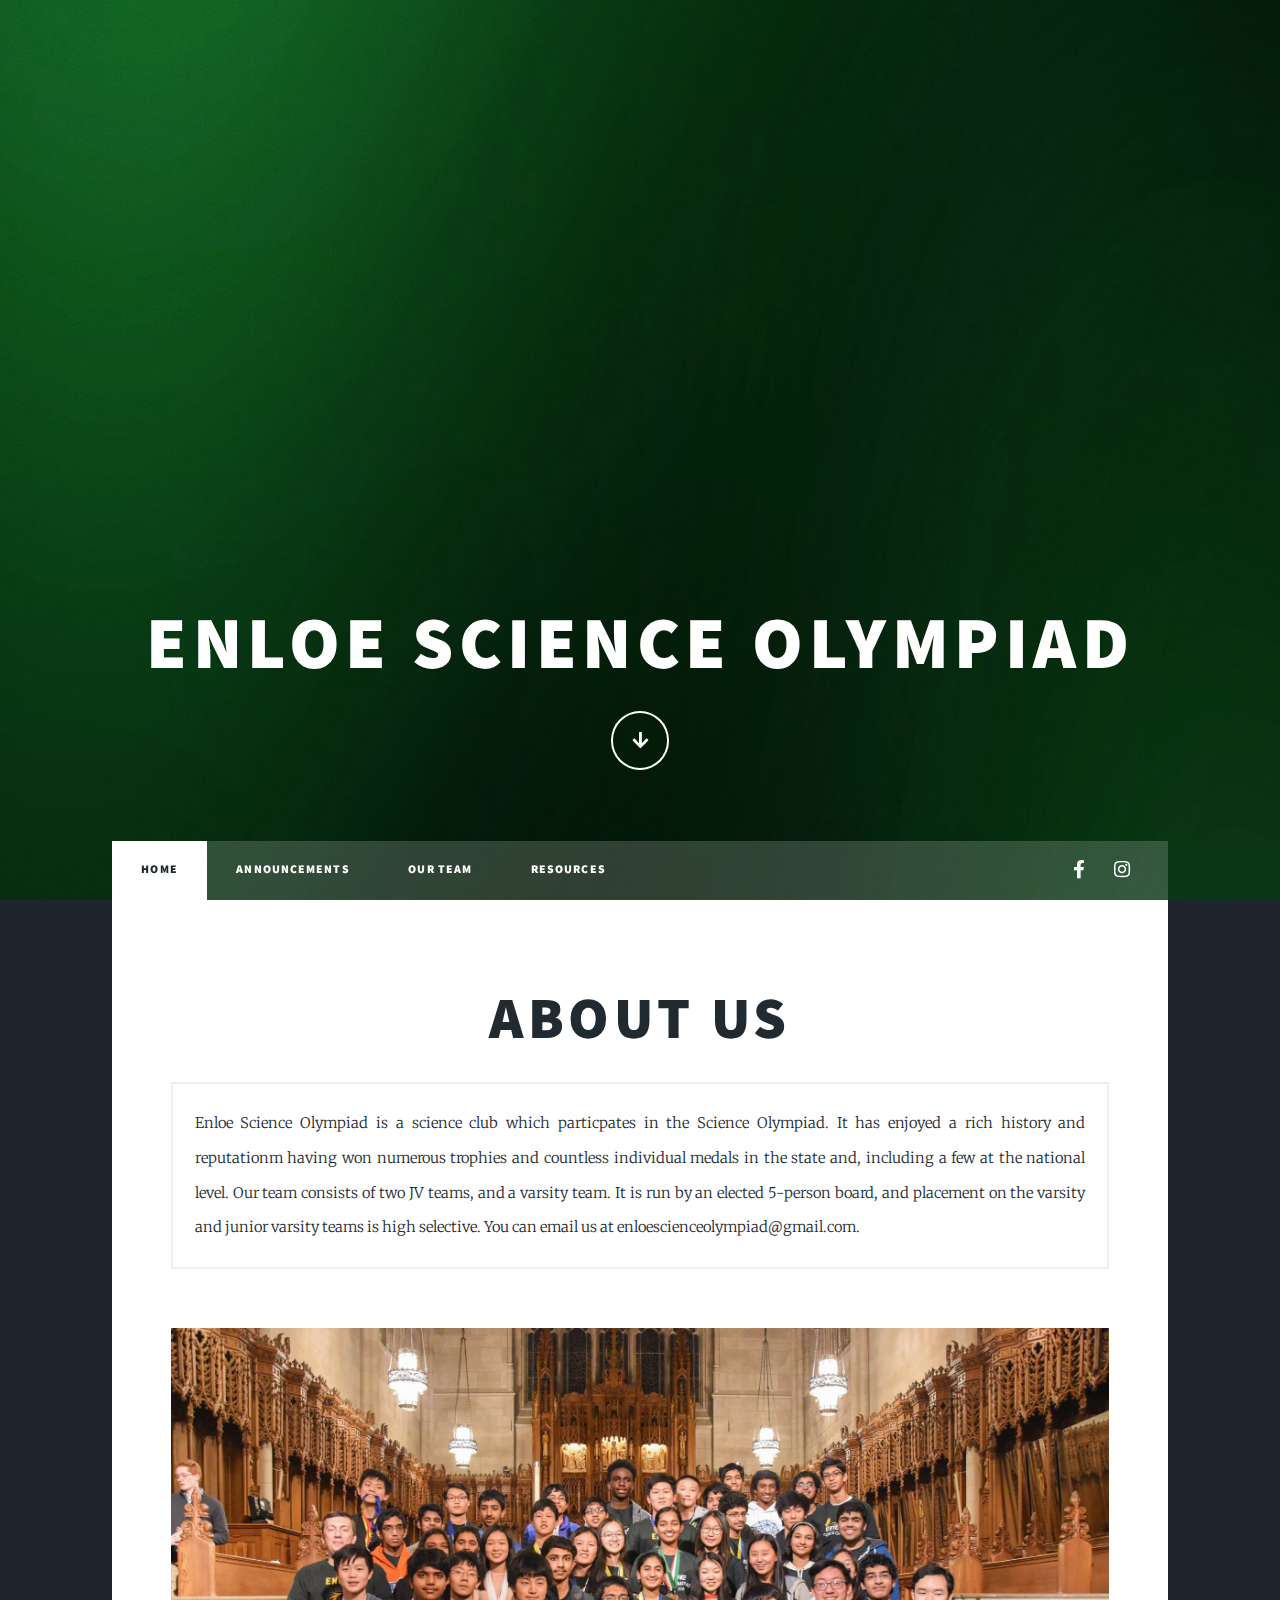
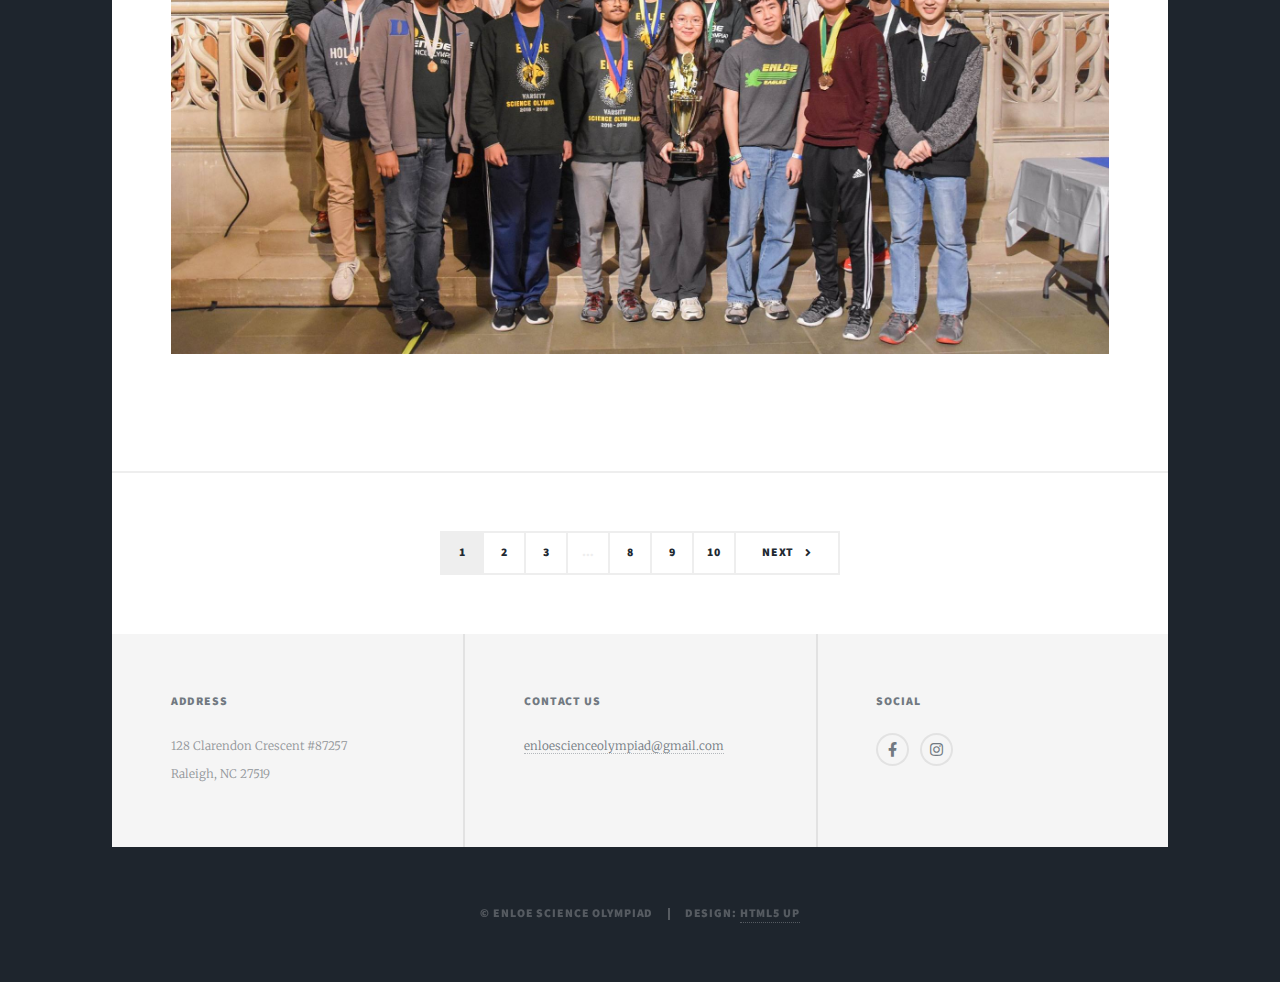
==== index.html @ b95eb3c4 "Rename index to index.html" ====
<!DOCTYPE HTML>
<!--
	Massively by HTML5 UP
	html5up.net | @ajlkn
	Free for personal and commercial use under the CCA 3.0 license (html5up.net/license)
-->
<html>
	<head>
		<title>Enloe Science Olympiad</title>
		<meta charset="utf-8" />
		<meta name="viewport" content="width=device-width, initial-scale=1, user-scalable=no" />
		<link rel="stylesheet" href="assets/css/main.css" />
		<noscript><link rel="stylesheet" href="assets/css/noscript.css" /></noscript>
	</head>
	<body class="is-preload">

		<!-- Wrapper -->
			<div id="wrapper" class="fade-in">

				<!-- Intro -->
					<div id="intro">
						<h1>Enloe Science Olympiad</h1>
						<ul class="actions">
							<li><a href="#header" class="button icon solid solo fa-arrow-down scrolly">Continue</a></li>
						</ul>
					</div>

				<!-- Header -->
					<header id="header">
						<a href="index.html" class="logo">Enloe Science Olympiad</a>
					</header>

				<!-- Nav -->
					<nav id="nav">
						<ul class="links">
							<li class="active"><a href="index.html">Home</a></li>
							<li><a href="announcements.html">Announcements</a></li>
							<li><a href="ourteam.html">Our Team</a></li>
             						<li><a href="resources.html">Resources</a></li>
						</ul>
						<ul class="icons">
							<li><a href="#" class="icon brands fa-facebook-f"><span class="label">Facebook</span></a></li>
							<li><a href="#" class="icon brands fa-instagram"><span class="label">Instagram</span></a></li>
						</ul>
					</nav>

				<!-- Main -->
					<div id="main">

						<!-- Featured Post -->
							<article class="post featured">
								<header class="major">
									<h2><a href="#">About Us</h2>
									<div class="box">
										<p>Enloe Science Olympiad is a science club which particpates in the Science Olympiad. It has enjoyed a rich history and reputationm having 
									won numerous trophies and countless individual medals in the state and, including a few at the national level. Our team consists of two JV teams, and a varsity team. 
									It is run by an elected 5-person board, and placement on the varsity and junior varsity teams is high selective. You can email us at enloescienceolympiad@gmail.com.
									</p>
									</div>
								</header>
								<a href="#" class="image main"><img src="images/duketeam.png" alt="" /></a>
							</article>

						<!-- Footer -->
							<footer>
								<div class="pagination">
									<!--<a href="#" class="previous">Prev</a>-->
									<a href="#" class="page active">1</a>
									<a href="#" class="page">2</a>
									<a href="#" class="page">3</a>
									<span class="extra">&hellip;</span>
									<a href="#" class="page">8</a>
									<a href="#" class="page">9</a>
									<a href="#" class="page">10</a>
									<a href="#" class="next">Next</a>
								</div>
							</footer>

					</div>

				<!-- Footer -->
					<footer id="footer">
						</section>
							<section class="alt">
								<h3>Address</h3>
								<p>128 Clarendon Crescent #87257<br />
								Raleigh, NC 27519</p>
							</section>
							<section>
								<h3>Contact Us</h3>
								<p><a href="#">enloescienceolympiad@gmail.com</a></p>
							</section>
							<section>
								<h3>Social</h3>
								<ul class="icons alt">
									<li><a href="#" class="icon brands alt fa-facebook-f"><span class="label">Facebook</span></a></li>
									<li><a href="#" class="icon brands alt fa-instagram"><span class="label">Instagram</span></a></li>
								</ul>
							</section>
						</section>
					</footer>

				<!-- Copyright -->
					<div id="copyright">
						<ul><li>&copy; Enloe Science Olympiad</li><li>Design: <a href="https://html5up.net">HTML5 UP</a></li></ul>
					</div>

			</div>

		<!-- Scripts -->
			<script src="assets/js/jquery.min.js"></script>
			<script src="assets/js/jquery.scrollex.min.js"></script>
			<script src="assets/js/jquery.scrolly.min.js"></script>
			<script src="assets/js/browser.min.js"></script>
			<script src="assets/js/breakpoints.min.js"></script>
			<script src="assets/js/util.js"></script>
			<script src="assets/js/main.js"></script>

	</body>
</html>
---- assets/css/main.css ----
@import url(fontawesome-all.min.css);
@import url("https://fonts.googleapis.com/css?family=Merriweather:300,700,300italic,700italic|Source+Sans+Pro:900");

/*
	Massively by HTML5 UP
	html5up.net | @ajlkn
	Free for personal and commercial use under the CCA 3.0 license (html5up.net/license)
*/

html, body, div, span, applet, object,
iframe, h1, h2, h3, h4, h5, h6, p, blockquote,
pre, a, abbr, acronym, address, big, cite,
code, del, dfn, em, img, ins, kbd, q, s, samp,
small, strike, strong, sub, sup, tt, var, b,
u, i, center, dl, dt, dd, ol, ul, li, fieldset,
form, label, legend, table, caption, tbody,
tfoot, thead, tr, th, td, article, aside,
canvas, details, embed, figure, figcaption,
footer, header, hgroup, menu, nav, output, ruby,
section, summary, time, mark, audio, video {
	margin: 0;
	padding: 0;
	border: 0;
	font-size: 100%;
	font: inherit;
	vertical-align: baseline;}

article, aside, details, figcaption, figure,
footer, header, hgroup, menu, nav, section {
	display: block;}

body {
	line-height: 1;
}

ol, ul {
	list-style: none;
}

blockquote, q {
	quotes: none;
}

	blockquote:before, blockquote:after, q:before, q:after {
		content: '';
		content: none;
	}

table {
	border-collapse: collapse;
	border-spacing: 0;
}

body {
	-webkit-text-size-adjust: none;
}

mark {
	background-color: transparent;
	color: inherit;
}

input::-moz-focus-inner {
	border: 0;
	padding: 0;
}

input, select, textarea {
	-moz-appearance: none;
	-webkit-appearance: none;
	-ms-appearance: none;
	appearance: none;
}

/* Basic */

	@-ms-viewport {
		width: device-width;
	}

	body {
		-ms-overflow-style: scrollbar;
	}

	@media screen and (max-width: 480px) {

		html, body {
			min-width: 320px;
		}

	}

	html {
		box-sizing: border-box;
	}

	*, *:before, *:after {
		box-sizing: inherit;
	}

	body {
		background-color: #1e252d;
	}

		body.is-preload *, body.is-preload *:before, body.is-preload *:after {
			-moz-animation: none !important;
			-webkit-animation: none !important;
			-ms-animation: none !important;
			animation: none !important;
			-moz-transition: none !important;
			-webkit-transition: none !important;
			-ms-transition: none !important;
			transition: none !important;
		}

/* Type */

	html {
		font-size: 16pt;
	}

		@media screen and (max-width: 1680px) {

			html {
				font-size: 12pt;
			}

		}

		@media screen and (max-width: 1280px) {

			html {
				font-size: 11pt;
			}

		}

		@media screen and (max-width: 360px) {

			html {
				font-size: 10pt;
			}

		}

	body {
		color: #212931;
	}

	body, input, select, textarea {
		font-family: "Merriweather", Georgia, serif;
		font-weight: 300;
		font-size: 1rem;
		line-height: 2.375;
	}

	a {
		-moz-transition: color 0.2s ease-in-out, background-color 0.2s ease-in-out, border-color 0.2s ease-in-out, box-shadow 0.2s ease-in-out;
		-webkit-transition: color 0.2s ease-in-out, background-color 0.2s ease-in-out, border-color 0.2s ease-in-out, box-shadow 0.2s ease-in-out;
		-ms-transition: color 0.2s ease-in-out, background-color 0.2s ease-in-out, border-color 0.2s ease-in-out, box-shadow 0.2s ease-in-out;
		transition: color 0.2s ease-in-out, background-color 0.2s ease-in-out, border-color 0.2s ease-in-out, box-shadow 0.2s ease-in-out;
		border-bottom: dotted 1px;
		text-decoration: none;
	}

		a:hover {
			border-bottom-color: transparent;
		}

	strong, b {
		font-weight: 600;
	}

	em, i {
		font-style: italic;
	}

	p {
		text-align: justify;
		margin: 0 0 2rem 0;
	}

	h1, h2, h3, h4, h5, h6 {
		font-family: "Source Sans Pro", Helvetica, sans-serif;
		font-weight: 900;
		line-height: 1.5;
		letter-spacing: 0.075em;
		text-transform: uppercase;
		margin: 0 0 1rem 0;
	}

		h1 a, h2 a, h3 a, h4 a, h5 a, h6 a {
			border-bottom: 0;
			color: inherit;
			text-decoration: none;
		}

	h1 {
		font-size: 4rem;
		line-height: 1.1;
		margin: 0 0 2rem 0;
	}

	h2 {
		font-size: 1.75rem;
		line-height: 1.3;
		margin: 0 0 1.5rem 0;
	}

	h3 {
		font-size: 1.25rem;
		margin: 0 0 1.5rem 0;
	}

	h4 {
		font-size: 1rem;
	}

	h5 {
		font-size: 0.9rem;
	}

	h6 {
		font-size: 0.8rem;
	}

	sub {
		font-size: 0.8rem;
		position: relative;
		top: 0.5rem;
	}

	sup {
		font-size: 0.8rem;
		position: relative;
		top: -0.5rem;
	}

	blockquote {
		border-left: solid 4px;
		font-style: italic;
		margin: 0 0 2rem 0;
		padding: 0.5rem 0 0.5rem 2rem;
	}

	code {
		border: solid 2px;
		font-family: "Courier New", monospace;
		font-size: 0.9rem;
		margin: 0 0.25rem;
		padding: 0.25rem 0.65rem;
	}

	pre {
		-webkit-overflow-scrolling: touch;
		font-family: "Courier New", monospace;
		font-size: 0.9rem;
		margin: 0 0 2rem 0;
	}

		pre code {
			display: block;
			line-height: 1.75;
			padding: 1rem 1.5rem;
			overflow-x: auto;
		}

	hr {
		border: 0;
		border-bottom: solid 2px;
		margin: 3rem 0;
	}

		hr.major {
			margin: 5rem 0;
		}

	.align-left {
		text-align: left;
	}

	.align-center {
		text-align: center;
	}

	.align-right {
		text-align: right;
	}

	input, select, textarea {
		color: #212931;
	}

	a {
		color: #212931;
		border-bottom-color: rgba(33, 41, 49, 0.5);
	}

		a:hover {
			border-bottom-color: transparent;
			color: #18bfef !important;
		}

	strong, b {
		color: #212931;
	}

	h1, h2, h3, h4, h5, h6 {
		color: #212931;
	}

	blockquote {
		border-left-color: #eeeeee;
	}

	code {
		background: rgba(220, 220, 220, 0.25);
		border-color: #eeeeee;
	}

	hr {
		border-bottom-color: #eeeeee;
	}

/* Row */

	.row {
		display: flex;
		flex-wrap: wrap;
		box-sizing: border-box;
		align-items: stretch;
	}

		.row > * {
			box-sizing: border-box;
		}

		.row.gtr-uniform > * > :last-child {
			margin-bottom: 0;
		}

		.row.aln-left {
			justify-content: flex-start;
		}

		.row.aln-center {
			justify-content: center;
		}

		.row.aln-right {
			justify-content: flex-end;
		}

		.row.aln-top {
			align-items: flex-start;
		}

		.row.aln-middle {
			align-items: center;
		}

		.row.aln-bottom {
			align-items: flex-end;
		}

		.row > .imp {
			order: -1;
		}

		.row > .col-1 {
			width: 8.33333%;
		}

		.row > .off-1 {
			margin-left: 8.33333%;
		}

		.row > .col-2 {
			width: 16.66667%;
		}

		.row > .off-2 {
			margin-left: 16.66667%;
		}

		.row > .col-3 {
			width: 25%;
		}

		.row > .off-3 {
			margin-left: 25%;
		}

		.row > .col-4 {
			width: 33.33333%;
		}

		.row > .off-4 {
			margin-left: 33.33333%;
		}

		.row > .col-5 {
			width: 41.66667%;
		}

		.row > .off-5 {
			margin-left: 41.66667%;
		}

		.row > .col-6 {
			width: 50%;
		}

		.row > .off-6 {
			margin-left: 50%;
		}

		.row > .col-7 {
			width: 58.33333%;
		}

		.row > .off-7 {
			margin-left: 58.33333%;
		}

		.row > .col-8 {
			width: 66.66667%;
		}

		.row > .off-8 {
			margin-left: 66.66667%;
		}

		.row > .col-9 {
			width: 75%;
		}

		.row > .off-9 {
			margin-left: 75%;
		}

		.row > .col-10 {
			width: 83.33333%;
		}

		.row > .off-10 {
			margin-left: 83.33333%;
		}

		.row > .col-11 {
			width: 91.66667%;
		}

		.row > .off-11 {
			margin-left: 91.66667%;
		}

		.row > .col-12 {
			width: 100%;
		}

		.row > .off-12 {
			margin-left: 100%;
		}

		.row.gtr-0 {
			margin-top: 0;
			margin-left: 0rem;
		}

			.row.gtr-0 > * {
				padding: 0 0 0 0rem;
			}

			.row.gtr-0.gtr-uniform {
				margin-top: 0rem;
			}

				.row.gtr-0.gtr-uniform > * {
					padding-top: 0rem;
				}

		.row.gtr-25 {
			margin-top: 0;
			margin-left: -0.375rem;
		}

			.row.gtr-25 > * {
				padding: 0 0 0 0.375rem;
			}

			.row.gtr-25.gtr-uniform {
				margin-top: -0.375rem;
			}

				.row.gtr-25.gtr-uniform > * {
					padding-top: 0.375rem;
				}

		.row.gtr-50 {
			margin-top: 0;
			margin-left: -0.75rem;
		}

			.row.gtr-50 > * {
				padding: 0 0 0 0.75rem;
			}

			.row.gtr-50.gtr-uniform {
				margin-top: -0.75rem;
			}

				.row.gtr-50.gtr-uniform > * {
					padding-top: 0.75rem;
				}

		.row {
			margin-top: 0;
			margin-left: -1.5rem;
		}

			.row > * {
				padding: 0 0 0 1.5rem;
			}

			.row.gtr-uniform {
				margin-top: -1.5rem;
			}

				.row.gtr-uniform > * {
					padding-top: 1.5rem;
				}

		.row.gtr-150 {
			margin-top: 0;
			margin-left: -2.25rem;
		}

			.row.gtr-150 > * {
				padding: 0 0 0 2.25rem;
			}

			.row.gtr-150.gtr-uniform {
				margin-top: -2.25rem;
			}

				.row.gtr-150.gtr-uniform > * {
					padding-top: 2.25rem;
				}

		.row.gtr-200 {
			margin-top: 0;
			margin-left: -3rem;
		}

			.row.gtr-200 > * {
				padding: 0 0 0 3rem;
			}

			.row.gtr-200.gtr-uniform {
				margin-top: -3rem;
			}

				.row.gtr-200.gtr-uniform > * {
					padding-top: 3rem;
				}

		@media screen and (max-width: 1680px) {

			.row {
				display: flex;
				flex-wrap: wrap;
				box-sizing: border-box;
				align-items: stretch;
			}

				.row > * {
					box-sizing: border-box;
				}

				.row.gtr-uniform > * > :last-child {
					margin-bottom: 0;
				}

				.row.aln-left {
					justify-content: flex-start;
				}

				.row.aln-center {
					justify-content: center;
				}

				.row.aln-right {
					justify-content: flex-end;
				}

				.row.aln-top {
					align-items: flex-start;
				}

				.row.aln-middle {
					align-items: center;
				}

				.row.aln-bottom {
					align-items: flex-end;
				}

				.row > .imp-xlarge {
					order: -1;
				}

				.row > .col-1-xlarge {
					width: 8.33333%;
				}

				.row > .off-1-xlarge {
					margin-left: 8.33333%;
				}

				.row > .col-2-xlarge {
					width: 16.66667%;
				}

				.row > .off-2-xlarge {
					margin-left: 16.66667%;
				}

				.row > .col-3-xlarge {
					width: 25%;
				}

				.row > .off-3-xlarge {
					margin-left: 25%;
				}

				.row > .col-4-xlarge {
					width: 33.33333%;
				}

				.row > .off-4-xlarge {
					margin-left: 33.33333%;
				}

				.row > .col-5-xlarge {
					width: 41.66667%;
				}

				.row > .off-5-xlarge {
					margin-left: 41.66667%;
				}

				.row > .col-6-xlarge {
					width: 50%;
				}

				.row > .off-6-xlarge {
					margin-left: 50%;
				}

				.row > .col-7-xlarge {
					width: 58.33333%;
				}

				.row > .off-7-xlarge {
					margin-left: 58.33333%;
				}

				.row > .col-8-xlarge {
					width: 66.66667%;
				}

				.row > .off-8-xlarge {
					margin-left: 66.66667%;
				}

				.row > .col-9-xlarge {
					width: 75%;
				}

				.row > .off-9-xlarge {
					margin-left: 75%;
				}

				.row > .col-10-xlarge {
					width: 83.33333%;
				}

				.row > .off-10-xlarge {
					margin-left: 83.33333%;
				}

				.row > .col-11-xlarge {
					width: 91.66667%;
				}

				.row > .off-11-xlarge {
					margin-left: 91.66667%;
				}

				.row > .col-12-xlarge {
					width: 100%;
				}

				.row > .off-12-xlarge {
					margin-left: 100%;
				}

				.row.gtr-0 {
					margin-top: 0;
					margin-left: 0rem;
				}

					.row.gtr-0 > * {
						padding: 0 0 0 0rem;
					}

					.row.gtr-0.gtr-uniform {
						margin-top: 0rem;
					}

						.row.gtr-0.gtr-uniform > * {
							padding-top: 0rem;
						}

				.row.gtr-25 {
					margin-top: 0;
					margin-left: -0.375rem;
				}

					.row.gtr-25 > * {
						padding: 0 0 0 0.375rem;
					}

					.row.gtr-25.gtr-uniform {
						margin-top: -0.375rem;
					}

						.row.gtr-25.gtr-uniform > * {
							padding-top: 0.375rem;
						}

				.row.gtr-50 {
					margin-top: 0;
					margin-left: -0.75rem;
				}

					.row.gtr-50 > * {
						padding: 0 0 0 0.75rem;
					}

					.row.gtr-50.gtr-uniform {
						margin-top: -0.75rem;
					}

						.row.gtr-50.gtr-uniform > * {
							padding-top: 0.75rem;
						}

				.row {
					margin-top: 0;
					margin-left: -1.5rem;
				}

					.row > * {
						padding: 0 0 0 1.5rem;
					}

					.row.gtr-uniform {
						margin-top: -1.5rem;
					}

						.row.gtr-uniform > * {
							padding-top: 1.5rem;
						}

				.row.gtr-150 {
					margin-top: 0;
					margin-left: -2.25rem;
				}

					.row.gtr-150 > * {
						padding: 0 0 0 2.25rem;
					}

					.row.gtr-150.gtr-uniform {
						margin-top: -2.25rem;
					}

						.row.gtr-150.gtr-uniform > * {
							padding-top: 2.25rem;
						}

				.row.gtr-200 {
					margin-top: 0;
					margin-left: -3rem;
				}

					.row.gtr-200 > * {
						padding: 0 0 0 3rem;
					}

					.row.gtr-200.gtr-uniform {
						margin-top: -3rem;
					}

						.row.gtr-200.gtr-uniform > * {
							padding-top: 3rem;
						}

		}

		@media screen and (max-width: 1280px) {

			.row {
				display: flex;
				flex-wrap: wrap;
				box-sizing: border-box;
				align-items: stretch;
			}

				.row > * {
					box-sizing: border-box;
				}

				.row.gtr-uniform > * > :last-child {
					margin-bottom: 0;
				}

				.row.aln-left {
					justify-content: flex-start;
				}

				.row.aln-center {
					justify-content: center;
				}

				.row.aln-right {
					justify-content: flex-end;
				}

				.row.aln-top {
					align-items: flex-start;
				}

				.row.aln-middle {
					align-items: center;
				}

				.row.aln-bottom {
					align-items: flex-end;
				}

				.row > .imp-large {
					order: -1;
				}

				.row > .col-1-large {
					width: 8.33333%;
				}

				.row > .off-1-large {
					margin-left: 8.33333%;
				}

				.row > .col-2-large {
					width: 16.66667%;
				}

				.row > .off-2-large {
					margin-left: 16.66667%;
				}

				.row > .col-3-large {
					width: 25%;
				}

				.row > .off-3-large {
					margin-left: 25%;
				}

				.row > .col-4-large {
					width: 33.33333%;
				}

				.row > .off-4-large {
					margin-left: 33.33333%;
				}

				.row > .col-5-large {
					width: 41.66667%;
				}

				.row > .off-5-large {
					margin-left: 41.66667%;
				}

				.row > .col-6-large {
					width: 50%;
				}

				.row > .off-6-large {
					margin-left: 50%;
				}

				.row > .col-7-large {
					width: 58.33333%;
				}

				.row > .off-7-large {
					margin-left: 58.33333%;
				}

				.row > .col-8-large {
					width: 66.66667%;
				}

				.row > .off-8-large {
					margin-left: 66.66667%;
				}

				.row > .col-9-large {
					width: 75%;
				}

				.row > .off-9-large {
					margin-left: 75%;
				}

				.row > .col-10-large {
					width: 83.33333%;
				}

				.row > .off-10-large {
					margin-left: 83.33333%;
				}

				.row > .col-11-large {
					width: 91.66667%;
				}

				.row > .off-11-large {
					margin-left: 91.66667%;
				}

				.row > .col-12-large {
					width: 100%;
				}

				.row > .off-12-large {
					margin-left: 100%;
				}

				.row.gtr-0 {
					margin-top: 0;
					margin-left: 0rem;
				}

					.row.gtr-0 > * {
						padding: 0 0 0 0rem;
					}

					.row.gtr-0.gtr-uniform {
						margin-top: 0rem;
					}

						.row.gtr-0.gtr-uniform > * {
							padding-top: 0rem;
						}

				.row.gtr-25 {
					margin-top: 0;
					margin-left: -0.375rem;
				}

					.row.gtr-25 > * {
						padding: 0 0 0 0.375rem;
					}

					.row.gtr-25.gtr-uniform {
						margin-top: -0.375rem;
					}

						.row.gtr-25.gtr-uniform > * {
							padding-top: 0.375rem;
						}

				.row.gtr-50 {
					margin-top: 0;
					margin-left: -0.75rem;
				}

					.row.gtr-50 > * {
						padding: 0 0 0 0.75rem;
					}

					.row.gtr-50.gtr-uniform {
						margin-top: -0.75rem;
					}

						.row.gtr-50.gtr-uniform > * {
							padding-top: 0.75rem;
						}

				.row {
					margin-top: 0;
					margin-left: -1.5rem;
				}

					.row > * {
						padding: 0 0 0 1.5rem;
					}

					.row.gtr-uniform {
						margin-top: -1.5rem;
					}

						.row.gtr-uniform > * {
							padding-top: 1.5rem;
						}

				.row.gtr-150 {
					margin-top: 0;
					margin-left: -2.25rem;
				}

					.row.gtr-150 > * {
						padding: 0 0 0 2.25rem;
					}

					.row.gtr-150.gtr-uniform {
						margin-top: -2.25rem;
					}

						.row.gtr-150.gtr-uniform > * {
							padding-top: 2.25rem;
						}

				.row.gtr-200 {
					margin-top: 0;
					margin-left: -3rem;
				}

					.row.gtr-200 > * {
						padding: 0 0 0 3rem;
					}

					.row.gtr-200.gtr-uniform {
						margin-top: -3rem;
					}

						.row.gtr-200.gtr-uniform > * {
							padding-top: 3rem;
						}

		}

		@media screen and (max-width: 980px) {

			.row {
				display: flex;
				flex-wrap: wrap;
				box-sizing: border-box;
				align-items: stretch;
			}

				.row > * {
					box-sizing: border-box;
				}

				.row.gtr-uniform > * > :last-child {
					margin-bottom: 0;
				}

				.row.aln-left {
					justify-content: flex-start;
				}

				.row.aln-center {
					justify-content: center;
				}

				.row.aln-right {
					justify-content: flex-end;
				}

				.row.aln-top {
					align-items: flex-start;
				}

				.row.aln-middle {
					align-items: center;
				}

				.row.aln-bottom {
					align-items: flex-end;
				}

				.row > .imp-medium {
					order: -1;
				}

				.row > .col-1-medium {
					width: 8.33333%;
				}

				.row > .off-1-medium {
					margin-left: 8.33333%;
				}

				.row > .col-2-medium {
					width: 16.66667%;
				}

				.row > .off-2-medium {
					margin-left: 16.66667%;
				}

				.row > .col-3-medium {
					width: 25%;
				}

				.row > .off-3-medium {
					margin-left: 25%;
				}

				.row > .col-4-medium {
					width: 33.33333%;
				}

				.row > .off-4-medium {
					margin-left: 33.33333%;
				}

				.row > .col-5-medium {
					width: 41.66667%;
				}

				.row > .off-5-medium {
					margin-left: 41.66667%;
				}

				.row > .col-6-medium {
					width: 50%;
				}

				.row > .off-6-medium {
					margin-left: 50%;
				}

				.row > .col-7-medium {
					width: 58.33333%;
				}

				.row > .off-7-medium {
					margin-left: 58.33333%;
				}

				.row > .col-8-medium {
					width: 66.66667%;
				}

				.row > .off-8-medium {
					margin-left: 66.66667%;
				}

				.row > .col-9-medium {
					width: 75%;
				}

				.row > .off-9-medium {
					margin-left: 75%;
				}

				.row > .col-10-medium {
					width: 83.33333%;
				}

				.row > .off-10-medium {
					margin-left: 83.33333%;
				}

				.row > .col-11-medium {
					width: 91.66667%;
				}

				.row > .off-11-medium {
					margin-left: 91.66667%;
				}

				.row > .col-12-medium {
					width: 100%;
				}

				.row > .off-12-medium {
					margin-left: 100%;
				}

				.row.gtr-0 {
					margin-top: 0;
					margin-left: 0rem;
				}

					.row.gtr-0 > * {
						padding: 0 0 0 0rem;
					}

					.row.gtr-0.gtr-uniform {
						margin-top: 0rem;
					}

						.row.gtr-0.gtr-uniform > * {
							padding-top: 0rem;
						}

				.row.gtr-25 {
					margin-top: 0;
					margin-left: -0.375rem;
				}

					.row.gtr-25 > * {
						padding: 0 0 0 0.375rem;
					}

					.row.gtr-25.gtr-uniform {
						margin-top: -0.375rem;
					}

						.row.gtr-25.gtr-uniform > * {
							padding-top: 0.375rem;
						}

				.row.gtr-50 {
					margin-top: 0;
					margin-left: -0.75rem;
				}

					.row.gtr-50 > * {
						padding: 0 0 0 0.75rem;
					}

					.row.gtr-50.gtr-uniform {
						margin-top: -0.75rem;
					}

						.row.gtr-50.gtr-uniform > * {
							padding-top: 0.75rem;
						}

				.row {
					margin-top: 0;
					margin-left: -1.5rem;
				}

					.row > * {
						padding: 0 0 0 1.5rem;
					}

					.row.gtr-uniform {
						margin-top: -1.5rem;
					}

						.row.gtr-uniform > * {
							padding-top: 1.5rem;
						}

				.row.gtr-150 {
					margin-top: 0;
					margin-left: -2.25rem;
				}

					.row.gtr-150 > * {
						padding: 0 0 0 2.25rem;
					}

					.row.gtr-150.gtr-uniform {
						margin-top: -2.25rem;
					}

						.row.gtr-150.gtr-uniform > * {
							padding-top: 2.25rem;
						}

				.row.gtr-200 {
					margin-top: 0;
					margin-left: -3rem;
				}

					.row.gtr-200 > * {
						padding: 0 0 0 3rem;
					}

					.row.gtr-200.gtr-uniform {
						margin-top: -3rem;
					}

						.row.gtr-200.gtr-uniform > * {
							padding-top: 3rem;
						}

		}

		@media screen and (max-width: 736px) {

			.row {
				display: flex;
				flex-wrap: wrap;
				box-sizing: border-box;
				align-items: stretch;
			}

				.row > * {
					box-sizing: border-box;
				}

				.row.gtr-uniform > * > :last-child {
					margin-bottom: 0;
				}

				.row.aln-left {
					justify-content: flex-start;
				}

				.row.aln-center {
					justify-content: center;
				}

				.row.aln-right {
					justify-content: flex-end;
				}

				.row.aln-top {
					align-items: flex-start;
				}

				.row.aln-middle {
					align-items: center;
				}

				.row.aln-bottom {
					align-items: flex-end;
				}

				.row > .imp-small {
					order: -1;
				}

				.row > .col-1-small {
					width: 8.33333%;
				}

				.row > .off-1-small {
					margin-left: 8.33333%;
				}

				.row > .col-2-small {
					width: 16.66667%;
				}

				.row > .off-2-small {
					margin-left: 16.66667%;
				}

				.row > .col-3-small {
					width: 25%;
				}

				.row > .off-3-small {
					margin-left: 25%;
				}

				.row > .col-4-small {
					width: 33.33333%;
				}

				.row > .off-4-small {
					margin-left: 33.33333%;
				}

				.row > .col-5-small {
					width: 41.66667%;
				}

				.row > .off-5-small {
					margin-left: 41.66667%;
				}

				.row > .col-6-small {
					width: 50%;
				}

				.row > .off-6-small {
					margin-left: 50%;
				}

				.row > .col-7-small {
					width: 58.33333%;
				}

				.row > .off-7-small {
					margin-left: 58.33333%;
				}

				.row > .col-8-small {
					width: 66.66667%;
				}

				.row > .off-8-small {
					margin-left: 66.66667%;
				}

				.row > .col-9-small {
					width: 75%;
				}

				.row > .off-9-small {
					margin-left: 75%;
				}

				.row > .col-10-small {
					width: 83.33333%;
				}

				.row > .off-10-small {
					margin-left: 83.33333%;
				}

				.row > .col-11-small {
					width: 91.66667%;
				}

				.row > .off-11-small {
					margin-left: 91.66667%;
				}

				.row > .col-12-small {
					width: 100%;
				}

				.row > .off-12-small {
					margin-left: 100%;
				}

				.row.gtr-0 {
					margin-top: 0;
					margin-left: 0rem;
				}

					.row.gtr-0 > * {
						padding: 0 0 0 0rem;
					}

					.row.gtr-0.gtr-uniform {
						margin-top: 0rem;
					}

						.row.gtr-0.gtr-uniform > * {
							padding-top: 0rem;
						}

				.row.gtr-25 {
					margin-top: 0;
					margin-left: -0.375rem;
				}

					.row.gtr-25 > * {
						padding: 0 0 0 0.375rem;
					}

					.row.gtr-25.gtr-uniform {
						margin-top: -0.375rem;
					}

						.row.gtr-25.gtr-uniform > * {
							padding-top: 0.375rem;
						}

				.row.gtr-50 {
					margin-top: 0;
					margin-left: -0.75rem;
				}

					.row.gtr-50 > * {
						padding: 0 0 0 0.75rem;
					}

					.row.gtr-50.gtr-uniform {
						margin-top: -0.75rem;
					}

						.row.gtr-50.gtr-uniform > * {
							padding-top: 0.75rem;
						}

				.row {
					margin-top: 0;
					margin-left: -1.5rem;
				}

					.row > * {
						padding: 0 0 0 1.5rem;
					}

					.row.gtr-uniform {
						margin-top: -1.5rem;
					}

						.row.gtr-uniform > * {
							padding-top: 1.5rem;
						}

				.row.gtr-150 {
					margin-top: 0;
					margin-left: -2.25rem;
				}

					.row.gtr-150 > * {
						padding: 0 0 0 2.25rem;
					}

					.row.gtr-150.gtr-uniform {
						margin-top: -2.25rem;
					}

						.row.gtr-150.gtr-uniform > * {
							padding-top: 2.25rem;
						}

				.row.gtr-200 {
					margin-top: 0;
					margin-left: -3rem;
				}

					.row.gtr-200 > * {
						padding: 0 0 0 3rem;
					}

					.row.gtr-200.gtr-uniform {
						margin-top: -3rem;
					}

						.row.gtr-200.gtr-uniform > * {
							padding-top: 3rem;
						}

		}

		@media screen and (max-width: 480px) {

			.row {
				display: flex;
				flex-wrap: wrap;
				box-sizing: border-box;
				align-items: stretch;
			}

				.row > * {
					box-sizing: border-box;
				}

				.row.gtr-uniform > * > :last-child {
					margin-bottom: 0;
				}

				.row.aln-left {
					justify-content: flex-start;
				}

				.row.aln-center {
					justify-content: center;
				}

				.row.aln-right {
					justify-content: flex-end;
				}

				.row.aln-top {
					align-items: flex-start;
				}

				.row.aln-middle {
					align-items: center;
				}

				.row.aln-bottom {
					align-items: flex-end;
				}

				.row > .imp-xsmall {
					order: -1;
				}

				.row > .col-1-xsmall {
					width: 8.33333%;
				}

				.row > .off-1-xsmall {
					margin-left: 8.33333%;
				}

				.row > .col-2-xsmall {
					width: 16.66667%;
				}

				.row > .off-2-xsmall {
					margin-left: 16.66667%;
				}

				.row > .col-3-xsmall {
					width: 25%;
				}

				.row > .off-3-xsmall {
					margin-left: 25%;
				}

				.row > .col-4-xsmall {
					width: 33.33333%;
				}

				.row > .off-4-xsmall {
					margin-left: 33.33333%;
				}

				.row > .col-5-xsmall {
					width: 41.66667%;
				}

				.row > .off-5-xsmall {
					margin-left: 41.66667%;
				}

				.row > .col-6-xsmall {
					width: 50%;
				}

				.row > .off-6-xsmall {
					margin-left: 50%;
				}

				.row > .col-7-xsmall {
					width: 58.33333%;
				}

				.row > .off-7-xsmall {
					margin-left: 58.33333%;
				}

				.row > .col-8-xsmall {
					width: 66.66667%;
				}

				.row > .off-8-xsmall {
					margin-left: 66.66667%;
				}

				.row > .col-9-xsmall {
					width: 75%;
				}

				.row > .off-9-xsmall {
					margin-left: 75%;
				}

				.row > .col-10-xsmall {
					width: 83.33333%;
				}

				.row > .off-10-xsmall {
					margin-left: 83.33333%;
				}

				.row > .col-11-xsmall {
					width: 91.66667%;
				}

				.row > .off-11-xsmall {
					margin-left: 91.66667%;
				}

				.row > .col-12-xsmall {
					width: 100%;
				}

				.row > .off-12-xsmall {
					margin-left: 100%;
				}

				.row.gtr-0 {
					margin-top: 0;
					margin-left: 0rem;
				}

					.row.gtr-0 > * {
						padding: 0 0 0 0rem;
					}

					.row.gtr-0.gtr-uniform {
						margin-top: 0rem;
					}

						.row.gtr-0.gtr-uniform > * {
							padding-top: 0rem;
						}

				.row.gtr-25 {
					margin-top: 0;
					margin-left: -0.375rem;
				}

					.row.gtr-25 > * {
						padding: 0 0 0 0.375rem;
					}

					.row.gtr-25.gtr-uniform {
						margin-top: -0.375rem;
					}

						.row.gtr-25.gtr-uniform > * {
							padding-top: 0.375rem;
						}

				.row.gtr-50 {
					margin-top: 0;
					margin-left: -0.75rem;
				}

					.row.gtr-50 > * {
						padding: 0 0 0 0.75rem;
					}

					.row.gtr-50.gtr-uniform {
						margin-top: -0.75rem;
					}

						.row.gtr-50.gtr-uniform > * {
							padding-top: 0.75rem;
						}

				.row {
					margin-top: 0;
					margin-left: -1.5rem;
				}

					.row > * {
						padding: 0 0 0 1.5rem;
					}

					.row.gtr-uniform {
						margin-top: -1.5rem;
					}

						.row.gtr-uniform > * {
							padding-top: 1.5rem;
						}

				.row.gtr-150 {
					margin-top: 0;
					margin-left: -2.25rem;
				}

					.row.gtr-150 > * {
						padding: 0 0 0 2.25rem;
					}

					.row.gtr-150.gtr-uniform {
						margin-top: -2.25rem;
					}

						.row.gtr-150.gtr-uniform > * {
							padding-top: 2.25rem;
						}

				.row.gtr-200 {
					margin-top: 0;
					margin-left: -3rem;
				}

					.row.gtr-200 > * {
						padding: 0 0 0 3rem;
					}

					.row.gtr-200.gtr-uniform {
						margin-top: -3rem;
					}

						.row.gtr-200.gtr-uniform > * {
							padding-top: 3rem;
						}

		}

		@media screen and (max-width: 360px) {

			.row {
				display: flex;
				flex-wrap: wrap;
				box-sizing: border-box;
				align-items: stretch;
			}

				.row > * {
					box-sizing: border-box;
				}

				.row.gtr-uniform > * > :last-child {
					margin-bottom: 0;
				}

				.row.aln-left {
					justify-content: flex-start;
				}

				.row.aln-center {
					justify-content: center;
				}

				.row.aln-right {
					justify-content: flex-end;
				}

				.row.aln-top {
					align-items: flex-start;
				}

				.row.aln-middle {
					align-items: center;
				}

				.row.aln-bottom {
					align-items: flex-end;
				}

				.row > .imp-xxsmall {
					order: -1;
				}

				.row > .col-1-xxsmall {
					width: 8.33333%;
				}

				.row > .off-1-xxsmall {
					margin-left: 8.33333%;
				}

				.row > .col-2-xxsmall {
					width: 16.66667%;
				}

				.row > .off-2-xxsmall {
					margin-left: 16.66667%;
				}

				.row > .col-3-xxsmall {
					width: 25%;
				}

				.row > .off-3-xxsmall {
					margin-left: 25%;
				}

				.row > .col-4-xxsmall {
					width: 33.33333%;
				}

				.row > .off-4-xxsmall {
					margin-left: 33.33333%;
				}

				.row > .col-5-xxsmall {
					width: 41.66667%;
				}

				.row > .off-5-xxsmall {
					margin-left: 41.66667%;
				}

				.row > .col-6-xxsmall {
					width: 50%;
				}

				.row > .off-6-xxsmall {
					margin-left: 50%;
				}

				.row > .col-7-xxsmall {
					width: 58.33333%;
				}

				.row > .off-7-xxsmall {
					margin-left: 58.33333%;
				}

				.row > .col-8-xxsmall {
					width: 66.66667%;
				}

				.row > .off-8-xxsmall {
					margin-left: 66.66667%;
				}

				.row > .col-9-xxsmall {
					width: 75%;
				}

				.row > .off-9-xxsmall {
					margin-left: 75%;
				}

				.row > .col-10-xxsmall {
					width: 83.33333%;
				}

				.row > .off-10-xxsmall {
					margin-left: 83.33333%;
				}

				.row > .col-11-xxsmall {
					width: 91.66667%;
				}

				.row > .off-11-xxsmall {
					margin-left: 91.66667%;
				}

				.row > .col-12-xxsmall {
					width: 100%;
				}

				.row > .off-12-xxsmall {
					margin-left: 100%;
				}

				.row.gtr-0 {
					margin-top: 0;
					margin-left: 0rem;
				}

					.row.gtr-0 > * {
						padding: 0 0 0 0rem;
					}

					.row.gtr-0.gtr-uniform {
						margin-top: 0rem;
					}

						.row.gtr-0.gtr-uniform > * {
							padding-top: 0rem;
						}

				.row.gtr-25 {
					margin-top: 0;
					margin-left: -0.375rem;
				}

					.row.gtr-25 > * {
						padding: 0 0 0 0.375rem;
					}

					.row.gtr-25.gtr-uniform {
						margin-top: -0.375rem;
					}

						.row.gtr-25.gtr-uniform > * {
							padding-top: 0.375rem;
						}

				.row.gtr-50 {
					margin-top: 0;
					margin-left: -0.75rem;
				}

					.row.gtr-50 > * {
						padding: 0 0 0 0.75rem;
					}

					.row.gtr-50.gtr-uniform {
						margin-top: -0.75rem;
					}

						.row.gtr-50.gtr-uniform > * {
							padding-top: 0.75rem;
						}

				.row {
					margin-top: 0;
					margin-left: -1.5rem;
				}

					.row > * {
						padding: 0 0 0 1.5rem;
					}

					.row.gtr-uniform {
						margin-top: -1.5rem;
					}

						.row.gtr-uniform > * {
							padding-top: 1.5rem;
						}

				.row.gtr-150 {
					margin-top: 0;
					margin-left: -2.25rem;
				}

					.row.gtr-150 > * {
						padding: 0 0 0 2.25rem;
					}

					.row.gtr-150.gtr-uniform {
						margin-top: -2.25rem;
					}

						.row.gtr-150.gtr-uniform > * {
							padding-top: 2.25rem;
						}

				.row.gtr-200 {
					margin-top: 0;
					margin-left: -3rem;
				}

					.row.gtr-200 > * {
						padding: 0 0 0 3rem;
					}

					.row.gtr-200.gtr-uniform {
						margin-top: -3rem;
					}

						.row.gtr-200.gtr-uniform > * {
							padding-top: 3rem;
						}

		}

/* Box */

	.box {
		border: solid 2px;
		margin-bottom: 2rem;
		padding: 1.5rem;
	}

		.box > :last-child,
		.box > :last-child > :last-child,
		.box > :last-child > :last-child > :last-child {
			margin-bottom: 0;
		}

		.box.alt {
			border: 0;
			border-radius: 0;
			padding: 0;
		}

	.box {
		border-color: #eeeeee;
	}

/* Button */

	input[type="submit"],
	input[type="reset"],
	input[type="button"],
	button,
	.button {
		-moz-appearance: none;
		-webkit-appearance: none;
		-ms-appearance: none;
		appearance: none;
		-moz-transition: background-color 0.2s ease-in-out, box-shadow 0.2s ease-in-out, color 0.2s ease-in-out;
		-webkit-transition: background-color 0.2s ease-in-out, box-shadow 0.2s ease-in-out, color 0.2s ease-in-out;
		-ms-transition: background-color 0.2s ease-in-out, box-shadow 0.2s ease-in-out, color 0.2s ease-in-out;
		transition: background-color 0.2s ease-in-out, box-shadow 0.2s ease-in-out, color 0.2s ease-in-out;
		border: 0;
		border-radius: 0;
		cursor: pointer;
		display: inline-block;
		font-family: "Source Sans Pro", Helvetica, sans-serif;
		font-size: 0.8rem;
		font-weight: 900;
		letter-spacing: 0.075em;
		height: 3rem;
		line-height: 3rem;
		padding: 0 2rem;
		text-align: center;
		text-decoration: none;
		text-transform: uppercase;
		white-space: nowrap;
	}

		input[type="submit"].icon:before,
		input[type="reset"].icon:before,
		input[type="button"].icon:before,
		button.icon:before,
		.button.icon:before {
			margin-right: 0.5rem;
		}

		input[type="submit"].icon.solo,
		input[type="reset"].icon.solo,
		input[type="button"].icon.solo,
		button.icon.solo,
		.button.icon.solo {
			position: relative;
			width: 4rem;
			height: 4rem;
			line-height: 4rem;
			border-radius: 4rem;
			text-indent: 4rem;
			overflow: hidden;
			padding: 0;
			white-space: nowrap;
		}

			input[type="submit"].icon.solo:before,
			input[type="reset"].icon.solo:before,
			input[type="button"].icon.solo:before,
			button.icon.solo:before,
			.button.icon.solo:before {
				position: absolute;
				display: block;
				top: 0;
				left: 0;
				width: inherit;
				height: inherit;
				line-height: inherit;
				font-size: 1.25rem;
				margin-right: 0;
				text-align: center;
				text-indent: 0;
			}

		input[type="submit"].fit,
		input[type="reset"].fit,
		input[type="button"].fit,
		button.fit,
		.button.fit {
			width: 100%;
		}

		input[type="submit"].small,
		input[type="reset"].small,
		input[type="button"].small,
		button.small,
		.button.small {
			font-size: 0.7rem;
			height: 2.5rem;
			line-height: 2.5rem;
			padding: 0 1.5rem;
		}

		input[type="submit"].large,
		input[type="reset"].large,
		input[type="button"].large,
		button.large,
		.button.large {
			font-size: 0.9rem;
			height: 3.5rem;
			line-height: 3.5rem;
			padding: 0 2.75rem;
		}

		@media screen and (max-width: 980px) {

			input[type="submit"],
			input[type="reset"],
			input[type="button"],
			button,
			.button {
				font-size: 0.9rem;
				height: 3.25rem;
				line-height: 3.25rem;
			}

				input[type="submit"].large,
				input[type="reset"].large,
				input[type="button"].large,
				button.large,
				.button.large {
					font-size: 1rem;
					height: 3.75rem;
					line-height: 3.75rem;
				}

		}

		input[type="submit"].disabled, input[type="submit"]:disabled,
		input[type="reset"].disabled,
		input[type="reset"]:disabled,
		input[type="button"].disabled,
		input[type="button"]:disabled,
		button.disabled,
		button:disabled,
		.button.disabled,
		.button:disabled {
			pointer-events: none;
			opacity: 0.25;
		}

	input[type="submit"],
	input[type="reset"],
	input[type="button"],
	button,
	.button {
		background-color: transparent;
		box-shadow: inset 0 0 0 2px #212931;
		color: #212931 !important;
	}

		input[type="submit"]:hover,
		input[type="reset"]:hover,
		input[type="button"]:hover,
		button:hover,
		.button:hover {
			box-shadow: inset 0 0 0 2px #18bfef;
			color: #18bfef !important;
		}

		input[type="submit"].primary,
		input[type="reset"].primary,
		input[type="button"].primary,
		button.primary,
		.button.primary {
			background-color: #212931;
			box-shadow: none;
			color: #ffffff !important;
		}

			input[type="submit"].primary:hover,
			input[type="reset"].primary:hover,
			input[type="button"].primary:hover,
			button.primary:hover,
			.button.primary:hover {
				background-color: #18bfef;
			}

/* Form */

	form {
		margin: 0 0 2rem 0;
	}

		form > :last-child {
			margin-bottom: 0;
		}

		form > .fields {
			display: -moz-flex;
			display: -webkit-flex;
			display: -ms-flex;
			display: flex;
			-moz-flex-wrap: wrap;
			-webkit-flex-wrap: wrap;
			-ms-flex-wrap: wrap;
			flex-wrap: wrap;
			width: calc(100% + 3rem);
			margin: -1.5rem 0 2rem -1.5rem;
		}

			form > .fields > .field {
				-moz-flex-grow: 0;
				-webkit-flex-grow: 0;
				-ms-flex-grow: 0;
				flex-grow: 0;
				-moz-flex-shrink: 0;
				-webkit-flex-shrink: 0;
				-ms-flex-shrink: 0;
				flex-shrink: 0;
				padding: 1.5rem 0 0 1.5rem;
				width: calc(100% - 1.5rem);
			}

				form > .fields > .field.half {
					width: calc(50% - 0.75rem);
				}

				form > .fields > .field.third {
					width: calc(100%/3 - 0.5rem);
				}

				form > .fields > .field.quarter {
					width: calc(25% - 0.375rem);
				}

		@media screen and (max-width: 480px) {

			form > .fields {
				width: calc(100% + 3rem);
				margin: -1.5rem 0 2rem -1.5rem;
			}

				form > .fields > .field {
					padding: 1.5rem 0 0 1.5rem;
					width: calc(100% - 1.5rem);
				}

					form > .fields > .field.half {
						width: calc(100% - 1.5rem);
					}

					form > .fields > .field.third {
						width: calc(100% - 1.5rem);
					}

					form > .fields > .field.quarter {
						width: calc(100% - 1.5rem);
					}

		}

	label {
		display: block;
		font-family: "Source Sans Pro", Helvetica, sans-serif;
		font-weight: 900;
		line-height: 1.5;
		letter-spacing: 0.075em;
		font-size: 0.8rem;
		text-transform: uppercase;
		margin: 0 0 0.75rem 0;
	}

		@media screen and (max-width: 980px) {

			label {
				font-size: 0.9rem;
			}

		}

	input[type="text"],
	input[type="password"],
	input[type="email"],
	select,
	textarea {
		-moz-appearance: none;
		-webkit-appearance: none;
		-ms-appearance: none;
		appearance: none;
		background: transparent;
		border-radius: 0;
		border: solid 2px;
		color: inherit;
		display: block;
		outline: 0;
		padding: 0 1rem;
		text-decoration: none;
		width: 100%;
	}

		input[type="text"]:invalid,
		input[type="password"]:invalid,
		input[type="email"]:invalid,
		select:invalid,
		textarea:invalid {
			box-shadow: none;
		}

	select {
		background-size: 1.25rem;
		background-repeat: no-repeat;
		background-position: calc(100% - 1rem) center;
		height: 3rem;
		padding-right: 3rem;
		text-overflow: ellipsis;
	}

		select:focus::-ms-value {
			background-color: transparent;
		}

		select::-ms-expand {
			display: none;
		}

	input[type="text"],
	input[type="password"],
	input[type="email"],
	select {
		height: 3rem;
	}

	textarea {
		padding: 0.75rem 1rem;
	}

	input[type="checkbox"],
	input[type="radio"] {
		-moz-appearance: none;
		-webkit-appearance: none;
		-ms-appearance: none;
		appearance: none;
		display: block;
		float: left;
		margin-right: -2rem;
		opacity: 0;
		width: 1rem;
		z-index: -1;
	}

		input[type="checkbox"] + label,
		input[type="radio"] + label {
			text-decoration: none;
			cursor: pointer;
			display: inline-block;
			font-size: 1rem;
			letter-spacing: 0;
			font-family: "Merriweather", Georgia, serif;
			text-transform: none;
			font-weight: 300;
			padding-left: 2.8rem;
			padding-right: 1rem;
			position: relative;
		}

			input[type="checkbox"] + label:before,
			input[type="radio"] + label:before {
				-moz-osx-font-smoothing: grayscale;
				-webkit-font-smoothing: antialiased;
				display: inline-block;
				font-style: normal;
				font-variant: normal;
				text-rendering: auto;
				line-height: 1;
				text-transform: none !important;
				font-family: 'Font Awesome 5 Free';
				font-weight: 900;
			}

			input[type="checkbox"] + label:before,
			input[type="radio"] + label:before {
				border-radius: 0;
				border: solid 2px;
				content: '';
				display: inline-block;
				font-size: 0.8rem;
				height: 1.8rem;
				left: 0;
				line-height: 1.65rem;
				position: absolute;
				text-align: center;
				top: -0.125rem;
				width: 1.8rem;
			}

		input[type="checkbox"]:checked + label:before,
		input[type="radio"]:checked + label:before {
			content: '\f00c';
		}

	input[type="checkbox"] + label:before {
		border-radius: 0;
	}

	input[type="radio"] + label:before {
		border-radius: 100%;
	}

	::-webkit-input-placeholder {
		opacity: 1.0;
	}

	:-moz-placeholder {
		opacity: 1.0;
	}

	::-moz-placeholder {
		opacity: 1.0;
	}

	:-ms-input-placeholder {
		opacity: 1.0;
	}

	label {
		color: #212931;
	}

	input[type="text"],
	input[type="password"],
	input[type="email"],
	select,
	textarea {
		border-color: #eeeeee;
	}

		input[type="text"]:focus,
		input[type="password"]:focus,
		input[type="email"]:focus,
		select:focus,
		textarea:focus {
			border-color: #18bfef;
		}

	select {
		background-image: url("data:image/svg+xml;charset=utf8,%3Csvg xmlns='http://www.w3.org/2000/svg' width='40' height='40' preserveAspectRatio='none' viewBox='0 0 40 40'%3E%3Cpath d='M9.4,12.3l10.4,10.4l10.4-10.4c0.2-0.2,0.5-0.4,0.9-0.4c0.3,0,0.6,0.1,0.9,0.4l3.3,3.3c0.2,0.2,0.4,0.5,0.4,0.9 c0,0.4-0.1,0.6-0.4,0.9L20.7,31.9c-0.2,0.2-0.5,0.4-0.9,0.4c-0.3,0-0.6-0.1-0.9-0.4L4.3,17.3c-0.2-0.2-0.4-0.5-0.4-0.9 c0-0.4,0.1-0.6,0.4-0.9l3.3-3.3c0.2-0.2,0.5-0.4,0.9-0.4S9.1,12.1,9.4,12.3z' fill='%23eeeeee' /%3E%3C/svg%3E");
	}

		select option {
			background-color: #ffffff;
			color: #212931;
		}

	.select-wrapper:before {
		color: #eeeeee;
	}

	input[type="checkbox"] + label,
	input[type="radio"] + label {
		color: #212931;
	}

		input[type="checkbox"] + label:before,
		input[type="radio"] + label:before {
			border-color: #eeeeee;
		}

	input[type="checkbox"]:checked + label:before,
	input[type="radio"]:checked + label:before {
		background-color: #212931;
		border-color: #212931;
		color: #ffffff;
	}

	input[type="checkbox"]:focus + label:before,
	input[type="radio"]:focus + label:before {
		border-color: #18bfef;
	}

	::-webkit-input-placeholder {
		color: #909498 !important;
	}

	:-moz-placeholder {
		color: #909498 !important;
	}

	::-moz-placeholder {
		color: #909498 !important;
	}

	:-ms-input-placeholder {
		color: #909498 !important;
	}

	.formerize-placeholder {
		color: #909498 !important;
	}

/* Icon */

	.icon {
		text-decoration: none;
		border-bottom: none;
		position: relative;
	}

		.icon:before {
			-moz-osx-font-smoothing: grayscale;
			-webkit-font-smoothing: antialiased;
			display: inline-block;
			font-style: normal;
			font-variant: normal;
			text-rendering: auto;
			line-height: 1;
			text-transform: none !important;
			font-family: 'Font Awesome 5 Free';
			font-weight: 400;
		}

		.icon > .label {
			display: none;
		}

		.icon:before {
			line-height: inherit;
		}

		.icon.solid:before {
			font-weight: 900;
		}

		.icon.brands:before {
			font-family: 'Font Awesome 5 Brands';
		}

/* Image */

	.image {
		border: 0;
		display: inline-block;
		position: relative;
	}

		.image img {
			display: block;
		}

		.image.left, .image.right {
			max-width: 40%;
		}

			.image.left img, .image.right img {
				width: 100%;
			}

		.image.left {
			float: left;
			margin: 0 2rem 2rem 0;
			top: 0.75rem;
		}

		.image.right {
			float: right;
			margin: 0 0 2rem 2rem;
			top: 0.75rem;
		}

		.image.fit {
			display: block;
			margin: 2.5rem 0;
			width: 100%;
		}

			.image.fit:first-child {
				margin-top: 0;
			}

			.image.fit img {
				width: 100%;
			}

		.image.main {
			display: block;
			margin: 4rem 0;
			width: 100%;
		}

			.image.main:first-child {
				margin-top: 0;
			}

			.image.main img {
				width: 100%;
			}

		@media screen and (max-width: 736px) {

			.image.fit {
				margin: 2rem 0;
			}

			.image.main {
				margin: 2rem 0;
			}

		}

	a.image {
		overflow: hidden;
	}

		a.image img {
			-moz-transition: -moz-transform 0.2s ease-out;
			-webkit-transition: -webkit-transform 0.2s ease-out;
			-ms-transition: -ms-transform 0.2s ease-out;
			transition: transform 0.2s ease-out;
		}

		a.image:hover img {
			-moz-transform: scale(1.05);
			-webkit-transform: scale(1.05);
			-ms-transform: scale(1.05);
			transform: scale(1.05);
		}

/* Actions */

	ul.actions {
		display: -moz-flex;
		display: -webkit-flex;
		display: -ms-flex;
		display: flex;
		cursor: default;
		list-style: none;
		margin-left: -1rem;
		padding-left: 0;
	}

		ul.actions li {
			padding: 0 0 0 1rem;
			vertical-align: middle;
		}

		ul.actions.special {
			-moz-justify-content: center;
			-webkit-justify-content: center;
			-ms-justify-content: center;
			justify-content: center;
			width: 100%;
			margin-left: 0;
		}

			ul.actions.special li:first-child {
				padding-left: 0;
			}

		ul.actions.stacked {
			-moz-flex-direction: column;
			-webkit-flex-direction: column;
			-ms-flex-direction: column;
			flex-direction: column;
			margin-left: 0;
		}

			ul.actions.stacked li {
				padding: 1.3rem 0 0 0;
			}

				ul.actions.stacked li:first-child {
					padding-top: 0;
				}

		ul.actions.fit {
			width: calc(100% + 1rem);
		}

			ul.actions.fit li {
				-moz-flex-grow: 1;
				-webkit-flex-grow: 1;
				-ms-flex-grow: 1;
				flex-grow: 1;
				-moz-flex-shrink: 1;
				-webkit-flex-shrink: 1;
				-ms-flex-shrink: 1;
				flex-shrink: 1;
				width: 100%;
			}

				ul.actions.fit li > * {
					width: 100%;
				}

			ul.actions.fit.stacked {
				width: 100%;
			}

		@media screen and (max-width: 480px) {

			ul.actions:not(.fixed) {
				-moz-flex-direction: column;
				-webkit-flex-direction: column;
				-ms-flex-direction: column;
				flex-direction: column;
				margin-left: 0;
				width: 100% !important;
			}

				ul.actions:not(.fixed) li {
					-moz-flex-grow: 1;
					-webkit-flex-grow: 1;
					-ms-flex-grow: 1;
					flex-grow: 1;
					-moz-flex-shrink: 1;
					-webkit-flex-shrink: 1;
					-ms-flex-shrink: 1;
					flex-shrink: 1;
					padding: 1rem 0 0 0;
					text-align: center;
					width: 100%;
				}

					ul.actions:not(.fixed) li > * {
						width: 100%;
					}

					ul.actions:not(.fixed) li:first-child {
						padding-top: 0;
					}

					ul.actions:not(.fixed) li input[type="submit"],
					ul.actions:not(.fixed) li input[type="reset"],
					ul.actions:not(.fixed) li input[type="button"],
					ul.actions:not(.fixed) li button,
					ul.actions:not(.fixed) li .button {
						width: 100%;
					}

						ul.actions:not(.fixed) li input[type="submit"].icon:before,
						ul.actions:not(.fixed) li input[type="reset"].icon:before,
						ul.actions:not(.fixed) li input[type="button"].icon:before,
						ul.actions:not(.fixed) li button.icon:before,
						ul.actions:not(.fixed) li .button.icon:before {
							margin-left: -0.5rem;
						}

		}

/* Icons */

	ul.icons {
		cursor: default;
		list-style: none;
		padding-left: 0;
	}

		ul.icons li {
			display: inline-block;
			padding: 0 0.5rem 0 0;
			vertical-align: middle;
		}

			ul.icons li:last-child {
				padding-right: 0;
			}

			ul.icons li .icon:before {
				width: 2.25rem;
				height: 2.25rem;
				line-height: 2.25rem;
				display: inline-block;
				text-align: center;
				border-radius: 100%;
				font-size: 1.25rem;
			}

		ul.icons.alt li .icon:before {
			-moz-transition: color 0.2s ease-in-out, background-color 0.2s ease-in-out, border-color 0.2s ease-in-out, box-shadow 0.2s ease-in-out;
			-webkit-transition: color 0.2s ease-in-out, background-color 0.2s ease-in-out, border-color 0.2s ease-in-out, box-shadow 0.2s ease-in-out;
			-ms-transition: color 0.2s ease-in-out, background-color 0.2s ease-in-out, border-color 0.2s ease-in-out, box-shadow 0.2s ease-in-out;
			transition: color 0.2s ease-in-out, background-color 0.2s ease-in-out, border-color 0.2s ease-in-out, box-shadow 0.2s ease-in-out;
			font-size: 1rem;
		}

/* List */

	ol {
		list-style: decimal;
		margin: 0 0 2rem 0;
		padding-left: 1.25rem;
	}

		ol li {
			padding-left: 0.25rem;
		}

	ul {
		list-style: disc;
		margin: 0 0 2rem 0;
		padding-left: 1rem;
	}

		ul li {
			padding-left: 0.5rem;
		}

		ul.divided {
			list-style: none;
			padding-left: 0;
		}

			ul.divided li {
				border-top: solid 1px;
				padding: 0.5rem 0;
			}

				ul.divided li:first-child {
					border-top: 0;
					padding-top: 0;
				}

	dl {
		margin: 0 0 2rem 0;
	}

		dl dt {
			display: block;
			font-weight: 600;
			margin: 0 0 1rem 0;
		}

		dl dd {
			margin-left: 2rem;
		}

	ul.divided li {
		border-top-color: #eeeeee;
	}

	ul.icons li a.icon:hover:before {
		color: #18bfef;
	}

	ul.icons.alt li .icon:before {
		box-shadow: inset 0 0 0 2px #eeeeee;
	}

	ul.icons.alt li a.icon:hover:before {
		box-shadow: inset 0 0 0 2px #18bfef;
	}

/* Section/Article */

	section.special, article.special {
		text-align: center;
	}

	header {
		cursor: default;
	}

		header > .date {
			display: block;
			font-size: 0.8rem;
			height: 1;
			margin: 0 0 1rem 0;
			position: relative;
		}

		header > p {
			font-style: italic;
		}

		header > h1 + p {
			font-size: 1.1rem;
			margin-top: -0.5rem;
			line-height: 2;
		}

		header > h2 + p {
			font-size: 1rem;
			margin-top: -0.75rem;
		}

		header > h3 + p {
			font-size: 0.9rem;
			margin-top: -0.75rem;
		}

		header > h4 + p {
			font-size: 0.8rem;
			margin-top: -0.75rem;
		}

		header.major {
			margin: 0 0 4rem 0;
			text-align: center;
		}

			header.major > :last-child {
				margin-bottom: 0;
			}

			header.major > p {
				margin-top: 0;
				text-align: center;
			}

			header.major > .date {
				font-size: 1rem;
				margin: 0 0 4rem 0;
			}

				header.major > .date:before, header.major > .date:after {
					content: '';
					display: block;
					position: absolute;
					top: 50%;
					width: calc(50% - 6rem);
					border-top: solid 2px;
				}

				header.major > .date:before {
					left: 0;
				}

				header.major > .date:after {
					right: 0;
				}

		@media screen and (max-width: 980px) {

			header br {
				display: none;
			}

		}

		@media screen and (max-width: 736px) {

			header.major {
				margin: 0 0 2rem 0;
			}

		}

	header.major .date:before, header.major .date:after {
		border-top-color: #eeeeee;
	}

/* Table */

	.table-wrapper {
		-webkit-overflow-scrolling: touch;
		overflow-x: auto;
	}

	table {
		margin: 0 0 2rem 0;
		width: 100%;
	}

		table tbody tr {
			border: solid 1px;
			border-left: 0;
			border-right: 0;
		}

		table td {
			padding: 0.75rem 0.75rem;
		}

		table th {
			font-family: "Source Sans Pro", Helvetica, sans-serif;
			font-size: 0.8rem;
			font-weight: 900;
			letter-spacing: 0.075em;
			line-height: 1.5;
			padding: 0 0.75rem 0.75rem 0.75rem;
			text-align: left;
			text-transform: uppercase;
		}

			@media screen and (max-width: 980px) {

				table th {
					font-size: 0.9rem;
				}

			}

		table thead {
			border-bottom: solid 2px;
		}

		table tfoot {
			border-top: solid 2px;
		}

		table.alt {
			border-collapse: separate;
		}

			table.alt tbody tr td {
				border: solid 1px;
				border-left-width: 0;
				border-top-width: 0;
			}

				table.alt tbody tr td:first-child {
					border-left-width: 1px;
				}

			table.alt tbody tr:first-child td {
				border-top-width: 1px;
			}

			table.alt thead {
				border-bottom: 0;
			}

			table.alt tfoot {
				border-top: 0;
			}

	table tbody tr {
		border-color: #eeeeee;
	}

		table tbody tr:nth-child(2n + 1) {
			background-color: rgba(220, 220, 220, 0.25);
		}

	table th {
		color: #212931;
	}

	table thead {
		border-bottom-color: #eeeeee;
	}

	table tfoot {
		border-top-color: #eeeeee;
	}

	table.alt tbody tr td {
		border-color: #eeeeee;
	}

/* Pagination */

	.pagination {
		display: -moz-inline-flex;
		display: -webkit-inline-flex;
		display: -ms-inline-flex;
		display: inline-flex;
		-moz-user-select: none;
		-webkit-user-select: none;
		-ms-user-select: none;
		user-select: none;
		cursor: default;
		list-style: none;
		margin: 0 0 2rem 2px;
		padding: 0;
	}

		.pagination a, .pagination span {
			-moz-transition: background-color 0.2s ease-in-out, border-color 0.2s ease-in-out, box-shadow 0.2s ease-in-out, color 0.2s ease-in-out;
			-webkit-transition: background-color 0.2s ease-in-out, border-color 0.2s ease-in-out, box-shadow 0.2s ease-in-out, color 0.2s ease-in-out;
			-ms-transition: background-color 0.2s ease-in-out, border-color 0.2s ease-in-out, box-shadow 0.2s ease-in-out, color 0.2s ease-in-out;
			transition: background-color 0.2s ease-in-out, border-color 0.2s ease-in-out, box-shadow 0.2s ease-in-out, color 0.2s ease-in-out;
			border: solid 2px;
			display: inline-block;
			font-family: "Source Sans Pro", Helvetica, sans-serif;
			font-size: 0.8rem;
			font-weight: 900;
			height: 3rem;
			letter-spacing: 0.075em;
			line-height: calc(3rem - 4px);
			margin-left: -2px;
			min-width: 3rem;
			position: relative;
			text-align: center;
			text-decoration: none;
			text-transform: uppercase;
		}

		.pagination .next, .pagination .previous {
			text-decoration: none;
			padding: 0 1.75rem;
		}

			.pagination .next:before, .pagination .previous:before {
				-moz-osx-font-smoothing: grayscale;
				-webkit-font-smoothing: antialiased;
				display: inline-block;
				font-style: normal;
				font-variant: normal;
				text-rendering: auto;
				line-height: 1;
				text-transform: none !important;
				font-family: 'Font Awesome 5 Free';
				font-weight: 900;
			}

			.pagination .next:before, .pagination .previous:before {
				display: inline-block;
				color: inherit !important;
				line-height: inherit;
			}

		.pagination .previous:before {
			content: '\f104';
			margin-right: 0.9375em;
		}

		.pagination .next:before {
			content: '\f105';
			float: right;
			margin-left: 0.9375em;
		}

		@media screen and (max-width: 980px) {

			.pagination a, .pagination span {
				font-size: 0.9rem;
			}

		}

		@media screen and (max-width: 480px) {

			.pagination .page, .pagination .extra {
				display: none;
			}

		}

	.pagination a, .pagination span {
		border-color: #eeeeee;
	}

	.pagination a {
		color: #212931 !important;
	}

		.pagination a:hover {
			color: #18bfef !important;
			border-color: #18bfef;
			z-index: 1;
		}

			.pagination a:hover + a,
			.pagination a:hover + span {
				border-left-color: #18bfef;
			}

		.pagination a.active {
			background-color: #eeeeee;
		}

	.pagination span {
		color: #eeeeee;
	}

/* Wrapper */

	#wrapper {
		-moz-transition: opacity 0.5s ease;
		-webkit-transition: opacity 0.5s ease;
		-ms-transition: opacity 0.5s ease;
		transition: opacity 0.5s ease;
		position: relative;
		z-index: 1;
		overflow: hidden;
	}

		#wrapper > .bg {
			position: absolute;
			top: 0;
			left: 0;
			width: 100%;
			height: 100%;
			background-color: #212931;
			background-image: url("../../images/overlay.png"), linear-gradient(0deg, rgba(0, 0, 0, 0.1), rgba(0, 0, 0, 0.1)), url("../../images/bg.jpg");
			background-size: auto,								auto,														100% auto;
			background-position: center,								center,														top center;
			background-repeat: repeat,								no-repeat,													no-repeat;
			background-attachment: scroll,								scroll,														scroll;
			z-index: -1;
		}

			#wrapper > .bg.fixed {
				position: fixed;
				width: 100vw;
				height: 100vh;
			}

		#wrapper.fade-in:before {
			pointer-events: none;
			-moz-transition: opacity 1s ease-in-out;
			-webkit-transition: opacity 1s ease-in-out;
			-ms-transition: opacity 1s ease-in-out;
			transition: opacity 1s ease-in-out;
			-moz-transition-delay: 0.75s;
			-webkit-transition-delay: 0.75s;
			-ms-transition-delay: 0.75s;
			transition-delay: 0.75s;
			background: #1e252d;
			content: '';
			display: block;
			height: 100%;
			left: 0;
			opacity: 0;
			position: fixed;
			top: 0;
			width: 100%;
		}

		body.is-preload #wrapper.fade-in:before {
			opacity: 1;
		}

		@media screen and (orientation: portrait) {

			#wrapper > .bg {
				background-size: auto,								auto,														auto 175%;
			}

		}

/* Intro */

	#intro {
		color: #ffffff;
		padding: 8rem 4rem 6rem 4rem ;
		-moz-align-items: center;
		-webkit-align-items: center;
		-ms-align-items: center;
		align-items: center;
		display: -moz-flex;
		display: -webkit-flex;
		display: -ms-flex;
		display: flex;
		-moz-flex-direction: column;
		-webkit-flex-direction: column;
		-ms-flex-direction: column;
		flex-direction: column;
		-moz-justify-content: -moz-flex-end;
		-webkit-justify-content: -webkit-flex-end;
		-ms-justify-content: -ms-flex-end;
		justify-content: flex-end;
		-moz-transition: opacity 1s ease, -moz-transform 1s ease;
		-webkit-transition: opacity 1s ease, -webkit-transform 1s ease;
		-ms-transition: opacity 1s ease, -ms-transform 1s ease;
		transition: opacity 1s ease, transform 1s ease;
		position: relative;
		cursor: default;
		text-align: center;
		z-index: 1;
		min-height: 100vh;
	}

		#intro input, #intro select, #intro textarea {
			color: #ffffff;
		}

		#intro a {
			color: #ffffff;
			border-bottom-color: rgba(255, 255, 255, 0.5);
		}

			#intro a:hover {
				border-bottom-color: transparent;
				color: #18bfef !important;
			}

		#intro strong, #intro b {
			color: #ffffff;
		}

		#intro h1, #intro h2, #intro h3, #intro h4, #intro h5, #intro h6 {
			color: #ffffff;
		}

		#intro blockquote {
			border-left-color: #ffffff;
		}

		#intro code {
			background: rgba(255, 255, 255, 0.075);
			border-color: #ffffff;
		}

		#intro hr {
			border-bottom-color: #ffffff;
		}

		#intro input[type="submit"],
		#intro input[type="reset"],
		#intro input[type="button"],
		#intro button,
		#intro .button {
			background-color: transparent;
			box-shadow: inset 0 0 0 2px #ffffff;
			color: #ffffff !important;
		}

			#intro input[type="submit"]:hover,
			#intro input[type="reset"]:hover,
			#intro input[type="button"]:hover,
			#intro button:hover,
			#intro .button:hover {
				box-shadow: inset 0 0 0 2px #18bfef;
				color: #18bfef !important;
			}

			#intro input[type="submit"].primary,
			#intro input[type="reset"].primary,
			#intro input[type="button"].primary,
			#intro button.primary,
			#intro .button.primary {
				background-color: #ffffff;
				box-shadow: none;
				color: #1e252d !important;
			}

				#intro input[type="submit"].primary:hover,
				#intro input[type="reset"].primary:hover,
				#intro input[type="button"].primary:hover,
				#intro button.primary:hover,
				#intro .button.primary:hover {
					background-color: #18bfef;
				}

		#intro h1 {
			font-size: 5rem;
			line-height: 1;
		}

		#intro p {
			font-size: 1.25rem;
			font-style: italic;
			margin-top: -0.25rem;
			text-align: center;
		}

		#intro + #header {
			margin-top: -20rem;
		}

			#intro + #header .logo {
				-moz-transform: translateY(2rem);
				-webkit-transform: translateY(2rem);
				-ms-transform: translateY(2rem);
				transform: translateY(2rem);
				opacity: 0;
				visibility: hidden;
			}

		#intro.hidden {
			pointer-events: none;
			-moz-transform: translateY(2rem);
			-webkit-transform: translateY(2rem);
			-ms-transform: translateY(2rem);
			transform: translateY(2rem);
			-moz-transition: opacity 0.5s ease, -moz-transform 0.5s ease, visibility 0.5s;
			-webkit-transition: opacity 0.5s ease, -webkit-transform 0.5s ease, visibility 0.5s;
			-ms-transition: opacity 0.5s ease, -ms-transform 0.5s ease, visibility 0.5s;
			transition: opacity 0.5s ease, transform 0.5s ease, visibility 0.5s;
			opacity: 0;
			visibility: hidden;
		}

			#intro.hidden + #header .logo {
				-moz-transform: translateY(0);
				-webkit-transform: translateY(0);
				-ms-transform: translateY(0);
				transform: translateY(0);
				opacity: 1;
				visibility: visible;
			}

		body.is-preload #intro {
			-moz-transform: translateY(2rem);
			-webkit-transform: translateY(2rem);
			-ms-transform: translateY(2rem);
			transform: translateY(2rem);
			opacity: 0;
		}

			body.is-preload #intro:not(.hidden) + #header + #nav {
				-moz-transform: translateY(4rem);
				-webkit-transform: translateY(4rem);
				-ms-transform: translateY(4rem);
				transform: translateY(4rem);
				opacity: 0;
			}

		@media screen and (max-width: 980px) {

			#intro {
				padding: 4rem 4rem 2rem 4rem ;
				min-height: 90vh;
			}

				#intro p br {
					display: none;
				}

				#intro + #header {
					margin-top: -14rem;
				}

		}

		@media screen and (max-width: 736px) {

			#intro {
				padding: 3rem 2rem 1rem 2rem ;
				min-height: 80vh;
			}

				#intro h1 {
					font-size: 3.25rem;
					line-height: 1.1;
					margin-bottom: 1rem;
				}

				#intro p {
					font-size: 1rem;
					margin-top: 0rem;
				}

				#intro .actions {
					display: none;
				}

		}

/* Header */

	#header {
		color: #ffffff;
		-moz-align-items: center;
		-webkit-align-items: center;
		-ms-align-items: center;
		align-items: center;
		display: -moz-flex;
		display: -webkit-flex;
		display: -ms-flex;
		display: flex;
		-moz-flex-direction: column;
		-webkit-flex-direction: column;
		-ms-flex-direction: column;
		flex-direction: column;
		-moz-justify-content: -moz-flex-end;
		-webkit-justify-content: -webkit-flex-end;
		-ms-justify-content: -ms-flex-end;
		justify-content: flex-end;
		pointer-events: none;
		-moz-user-select: none;
		-webkit-user-select: none;
		-ms-user-select: none;
		user-select: none;
		height: 20rem;
		padding-bottom: 8rem;
		position: relative;
		text-align: center;
		z-index: 2;
	}

		#header input, #header select, #header textarea {
			color: #ffffff;
		}

		#header a {
			color: #ffffff;
			border-bottom-color: rgba(255, 255, 255, 0.5);
		}

			#header a:hover {
				border-bottom-color: transparent;
				color: #18bfef !important;
			}

		#header strong, #header b {
			color: #ffffff;
		}

		#header h1, #header h2, #header h3, #header h4, #header h5, #header h6 {
			color: #ffffff;
		}

		#header blockquote {
			border-left-color: #ffffff;
		}

		#header code {
			background: rgba(255, 255, 255, 0.075);
			border-color: #ffffff;
		}

		#header hr {
			border-bottom-color: #ffffff;
		}

		#header .logo {
			-moz-transition: border-color 0.2s ease-in-out, color 0.2s ease-in-out, opacity 0.5s ease, -moz-transform 0.5s ease, visibility 0.5s;
			-webkit-transition: border-color 0.2s ease-in-out, color 0.2s ease-in-out, opacity 0.5s ease, -webkit-transform 0.5s ease, visibility 0.5s;
			-ms-transition: border-color 0.2s ease-in-out, color 0.2s ease-in-out, opacity 0.5s ease, -ms-transform 0.5s ease, visibility 0.5s;
			transition: border-color 0.2s ease-in-out, color 0.2s ease-in-out, opacity 0.5s ease, transform 0.5s ease, visibility 0.5s;
			pointer-events: auto;
			border-style: solid;
			border-color: #ffff7e;
			border-width: 5px !important;
			font-family: "Source Sans Pro", Helvetica, sans-serif;
			font-size: 2.25rem;
			font-weight: 900;ffff7e
			letter-spacing: 0.075em;
			line-height: 1;
			padding: 1rem 1.75rem;
			text-transform: uppercase;
			visibility: visible;
		}

			#header .logo:hover {
				border-color: #18bfef !important;
				color: #18bfef !important;
			}

		@media screen and (max-width: 980px) {

			#header {
				height: 14rem;
				padding-bottom: 4rem;
			}

		}

		@media screen and (max-width: 736px) {

			#header {
				padding-bottom: 3rem;
			}

				#header .logo {
					font-size: 1.75rem;
					border-width: 3px !important;
				}

		}

/* Nav */

	#nav {
		color: #ffffff;
		display: -moz-flex;
		display: -webkit-flex;
		display: -ms-flex;
		display: flex;
		-moz-transition: -moz-transform 1s ease, opacity 1s ease;
		-webkit-transition: -webkit-transform 1s ease, opacity 1s ease;
		-ms-transition: -ms-transform 1s ease, opacity 1s ease;
		transition: transform 1s ease, opacity 1s ease;
		background: rgba(255, 255, 255, 0.175);
		height: 4rem;
		line-height: 4rem;
		margin: -4rem auto 0 auto;
		overflow: hidden;
		padding: 0 2rem 0 0;
		position: relative;
		width: calc(100% - 4rem);
		max-width: 72rem;
		z-index: 2;
	}

		#nav ul.divided li {
			border-top-color: #ffffff;
		}

		#nav ul.icons li a.icon:hover:before {
			color: #18bfef;
		}

		#nav ul.icons.alt li .icon:before {
			box-shadow: inset 0 0 0 2px #ffffff;
		}

		#nav ul.icons.alt li a.icon:hover:before {
			box-shadow: inset 0 0 0 2px #18bfef;
		}

		#nav input, #nav select, #nav textarea {
			color: #ffffff;
		}

		#nav a {
			color: #ffffff;
			border-bottom-color: rgba(255, 255, 255, 0.5);
		}

			#nav a:hover {
				border-bottom-color: transparent;
				color: #18bfef !important;
			}

		#nav strong, #nav b {
			color: #ffffff;
		}

		#nav h1, #nav h2, #nav h3, #nav h4, #nav h5, #nav h6 {
			color: #ffffff;
		}

		#nav blockquote {
			border-left-color: #ffffff;
		}

		#nav code {
			background: rgba(255, 255, 255, 0.075);
			border-color: #ffffff;
		}

		#nav hr {
			border-bottom-color: #ffffff;
		}

		#nav ul.links {
			display: -moz-flex;
			display: -webkit-flex;
			display: -ms-flex;
			display: flex;
			-moz-flex-grow: 1;
			-webkit-flex-grow: 1;
			-ms-flex-grow: 1;
			flex-grow: 1;
			-moz-flex-shrink: 1;
			-webkit-flex-shrink: 1;
			-ms-flex-shrink: 1;
			flex-shrink: 1;
			font-family: "Source Sans Pro", Helvetica, sans-serif;
			font-weight: 900;
			letter-spacing: 0.075em;
			list-style: none;
			margin-bottom: 0;
			padding-left: 0;
			text-transform: uppercase;
		}

			#nav ul.links li {
				display: block;
				padding-left: 0;
			}

				#nav ul.links li a {
					-moz-transition: background-color 0.2s ease-in-out, color 0.2s ease-in-out;
					-webkit-transition: background-color 0.2s ease-in-out, color 0.2s ease-in-out;
					-ms-transition: background-color 0.2s ease-in-out, color 0.2s ease-in-out;
					transition: background-color 0.2s ease-in-out, color 0.2s ease-in-out;
					display: block;
					font-size: 0.8rem;
					outline: none;
					padding: 0 2rem;
				}

					#nav ul.links li a:hover {
						color: inherit !important;
						background-color: rgba(255, 255, 255, 0.1);
					}

				#nav ul.links li.active {
					background-color: #ffffff;
				}

					#nav ul.links li.active a {
						color: #1e252d;
					}

						#nav ul.links li.active a:hover {
							color: #18bfef !important;
						}

		#nav ul.icons {
			-moz-flex-grow: 0;
			-webkit-flex-grow: 0;
			-ms-flex-grow: 0;
			flex-grow: 0;
			-moz-flex-shrink: 0;
			-webkit-flex-shrink: 0;
			-ms-flex-shrink: 0;
			flex-shrink: 0;
			margin-bottom: 0;
		}

		@media screen and (max-width: 980px) {

			#nav {
				display: none;
			}

		}

/* Main */

	#main {
		background-color: #ffffff;
		position: relative;
		margin: 0 auto;
		width: calc(100% - 4rem);
		max-width: 72rem;
		z-index: 2;
	}

		#main > * {
			padding: 4rem 4rem 2rem 4rem ;
			border-top: solid 2px #eeeeee;
			margin: 0;
		}

			#main > *:first-child {
				border-top: 0;
			}

		#main > footer {
			text-align: center;
		}

		#main > .post {
			padding: 8rem 8rem 6rem 8rem ;
		}

			#main > .post header.major > .date {
				margin-top: -2rem;
			}

			#main > .post header.major > h1, #main > .post header.major h2 {
				font-size: 4rem;
				line-height: 1.1;
				margin: 0 0 2rem 0;
			}

			#main > .post.featured {
				text-align: center;
			}

			@media screen and (max-width: 1280px) {

				#main > .post {
					padding: 6rem 4rem 4rem 4rem ;
				}

			}

			@media screen and (max-width: 736px) {

				#main > .post {
					padding: 4rem 2rem 2rem 2rem ;
				}

					#main > .post header.major > .date {
						margin-top: -1rem;
						margin-bottom: 2rem;
					}

					#main > .post header.major > h1, #main > .post header.major h2 {
						font-size: 2.5rem;
						line-height: 1.2;
						margin: 0 0 1.5rem 0;
					}

			}

		#main > .posts {
			display: -moz-flex;
			display: -webkit-flex;
			display: -ms-flex;
			display: flex;
			-moz-flex-wrap: wrap;
			-webkit-flex-wrap: wrap;
			-ms-flex-wrap: wrap;
			flex-wrap: wrap;
			-moz-align-items: -moz-stretch;
			-webkit-align-items: -webkit-stretch;
			-ms-align-items: -ms-stretch;
			align-items: stretch;
			text-align: center;
			width: 100%;
			padding: 0;
		}

			#main > .posts > * {
				-moz-flex-shrink: 1;
				-webkit-flex-shrink: 1;
				-ms-flex-shrink: 1;
				flex-shrink: 1;
				-moz-flex-grow: 0;
				-webkit-flex-grow: 0;
				-ms-flex-grow: 0;
				flex-grow: 0;
			}

			#main > .posts > * {
				width: 50%;
			}

			#main > .posts > * {
				padding: 4rem;
				width: 50%;
			}

			#main > .posts > article {
				border-color: #eeeeee;
				border-left-width: 2px;
				border-style: solid;
				border-top-width: 2px;
				text-align: center;
			}

				#main > .posts > article > :last-child {
					margin-bottom: 0;
				}

				#main > .posts > article:nth-child(2n - 1) {
					border-left-width: 0;
				}

				#main > .posts > article:nth-child(-n + 2) {
					border-top-width: 0;
				}

			@media screen and (max-width: 980px) {

				#main > .posts > * {
					width: 50%;
				}

				#main > .posts > * {
					padding: 2.5rem;
					width: 50%;
				}

			}

			@media screen and (max-width: 736px) {

				#main > .posts > * {
					width: 100%;
				}

				#main > .posts > * {
					padding: 2rem;
					width: 100%;
				}

				#main > .posts > article:nth-child(2n - 1) {
					border-left-width: 2px;
				}

				#main > .posts > article:nth-child(-n + 2) {
					border-top-width: 2px;
				}

				#main > .posts > article:nth-child(n) {
					border-left-width: 0;
				}

				#main > .posts > article:nth-child(-n + 1) {
					border-top-width: 0;
				}

				#main > .posts > article .image {
					max-width: 25rem;
					margin-left: auto;
					margin-right: auto;
				}

			}

		@media screen and (max-width: 736px) {

			#main > * {
				padding: 2rem 2rem 0.1rem 2rem ;
			}

		}

		@media screen and (max-width: 480px) {

			#main {
				width: 100%;
			}

		}

/* Footer */

	#footer {
		color: #717981;
		display: -moz-flex;
		display: -webkit-flex;
		display: -ms-flex;
		display: flex;
		background-color: #f5f5f5;
		color: #909498;
		cursor: default;
		position: relative;
		margin: 0 auto;
		width: calc(100% - 4rem);
		max-width: 72rem;
		z-index: 2;
	}

		#footer input, #footer select, #footer textarea {
			color: #717981;
		}

		#footer a {
			color: #717981;
			border-bottom-color: rgba(113, 121, 129, 0.5);
		}

			#footer a:hover {
				border-bottom-color: transparent;
				color: #18bfef !important;
			}

		#footer strong, #footer b {
			color: #717981;
		}

		#footer h1, #footer h2, #footer h3, #footer h4, #footer h5, #footer h6 {
			color: #717981;
		}

		#footer blockquote {
			border-left-color: #e2e2e2;
		}

		#footer code {
			background: rgba(220, 220, 220, 0.5);
			border-color: #e2e2e2;
		}

		#footer hr {
			border-bottom-color: #e2e2e2;
		}

		#footer .box {
			border-color: #e2e2e2;
		}

		#footer input[type="submit"],
		#footer input[type="reset"],
		#footer input[type="button"],
		#footer button,
		#footer .button {
			background-color: transparent;
			box-shadow: inset 0 0 0 2px #717981;
			color: #717981 !important;
		}

			#footer input[type="submit"]:hover,
			#footer input[type="reset"]:hover,
			#footer input[type="button"]:hover,
			#footer button:hover,
			#footer .button:hover {
				box-shadow: inset 0 0 0 2px #18bfef;
				color: #18bfef !important;
			}

			#footer input[type="submit"].primary,
			#footer input[type="reset"].primary,
			#footer input[type="button"].primary,
			#footer button.primary,
			#footer .button.primary {
				background-color: #717981;
				box-shadow: none;
				color: #f5f5f5 !important;
			}

				#footer input[type="submit"].primary:hover,
				#footer input[type="reset"].primary:hover,
				#footer input[type="button"].primary:hover,
				#footer button.primary:hover,
				#footer .button.primary:hover {
					background-color: #18bfef;
				}

		#footer label {
			color: #717981;
		}

		#footer input[type="text"],
		#footer input[type="password"],
		#footer input[type="email"],
		#footer select,
		#footer textarea {
			border-color: #e2e2e2;
		}

			#footer input[type="text"]:focus,
			#footer input[type="password"]:focus,
			#footer input[type="email"]:focus,
			#footer select:focus,
			#footer textarea:focus {
				border-color: #18bfef;
			}

		#footer select {
			background-image: url("data:image/svg+xml;charset=utf8,%3Csvg xmlns='http://www.w3.org/2000/svg' width='40' height='40' preserveAspectRatio='none' viewBox='0 0 40 40'%3E%3Cpath d='M9.4,12.3l10.4,10.4l10.4-10.4c0.2-0.2,0.5-0.4,0.9-0.4c0.3,0,0.6,0.1,0.9,0.4l3.3,3.3c0.2,0.2,0.4,0.5,0.4,0.9 c0,0.4-0.1,0.6-0.4,0.9L20.7,31.9c-0.2,0.2-0.5,0.4-0.9,0.4c-0.3,0-0.6-0.1-0.9-0.4L4.3,17.3c-0.2-0.2-0.4-0.5-0.4-0.9 c0-0.4,0.1-0.6,0.4-0.9l3.3-3.3c0.2-0.2,0.5-0.4,0.9-0.4S9.1,12.1,9.4,12.3z' fill='%23e2e2e2' /%3E%3C/svg%3E");
		}

			#footer select option {
				background-color: #f5f5f5;
				color: #717981;
			}

		#footer .select-wrapper:before {
			color: #e2e2e2;
		}

		#footer input[type="checkbox"] + label,
		#footer input[type="radio"] + label {
			color: #717981;
		}

			#footer input[type="checkbox"] + label:before,
			#footer input[type="radio"] + label:before {
				border-color: #e2e2e2;
			}

		#footer input[type="checkbox"]:checked + label:before,
		#footer input[type="radio"]:checked + label:before {
			background-color: #717981;
			border-color: #717981;
			color: #f5f5f5;
		}

		#footer input[type="checkbox"]:focus + label:before,
		#footer input[type="radio"]:focus + label:before {
			border-color: #18bfef;
		}

		#footer ::-webkit-input-placeholder {
			color: #b3b7bb !important;
		}

		#footer :-moz-placeholder {
			color: #b3b7bb !important;
		}

		#footer ::-moz-placeholder {
			color: #b3b7bb !important;
		}

		#footer :-ms-input-placeholder {
			color: #b3b7bb !important;
		}

		#footer .formerize-placeholder {
			color: #b3b7bb !important;
		}

		#footer ul.divided li {
			border-top-color: #e2e2e2;
		}

		#footer ul.icons li a.icon:hover:before {
			color: #18bfef;
		}

		#footer ul.icons.alt li .icon:before {
			box-shadow: inset 0 0 0 2px #e2e2e2;
		}

		#footer ul.icons.alt li a.icon:hover:before {
			box-shadow: inset 0 0 0 2px #18bfef;
		}

		#footer header.major .date:before, #footer header.major .date:after {
			border-top-color: #e2e2e2;
		}

		#footer table tbody tr {
			border-color: #e2e2e2;
		}

			#footer table tbody tr:nth-child(2n + 1) {
				background-color: rgba(220, 220, 220, 0.5);
			}

		#footer table th {
			color: #717981;
		}

		#footer table thead {
			border-bottom-color: #e2e2e2;
		}

		#footer table tfoot {
			border-top-color: #e2e2e2;
		}

		#footer table.alt tbody tr td {
			border-color: #e2e2e2;
		}

		#footer .pagination a, #footer .pagination span {
			border-color: #e2e2e2;
		}

		#footer .pagination a {
			color: #717981 !important;
		}

			#footer .pagination a:hover {
				color: #18bfef !important;
				border-color: #18bfef;
				z-index: 1;
			}

				#footer .pagination a:hover + a,
				#footer .pagination a:hover + span {
					border-left-color: #18bfef;
				}

			#footer .pagination a.active {
				background-color: #e2e2e2;
			}

		#footer .pagination span {
			color: #e2e2e2;
		}

		#footer > section {
			-moz-flex-basis: 50%;
			-webkit-flex-basis: 50%;
			-ms-flex-basis: 50%;
			flex-basis: 50%;
			-moz-flex-grow: 1;
			-webkit-flex-grow: 1;
			-ms-flex-grow: 1;
			flex-grow: 1;
			-moz-flex-shrink: 1;
			-webkit-flex-shrink: 1;
			-ms-flex-shrink: 1;
			flex-shrink: 1;
			padding: 4rem 4rem 2rem 4rem ;
			border-left: solid 2px #e2e2e2;
		}

			#footer > section:first-child {
				border-left: 0;
			}

			#footer > section.split {
				display: -moz-flex;
				display: -webkit-flex;
				display: -ms-flex;
				display: flex;
				-moz-flex-direction: column;
				-webkit-flex-direction: column;
				-ms-flex-direction: column;
				flex-direction: column;
				padding: 0;
			}

				#footer > section.split > section {
					padding: 3rem 4rem 1rem 4rem ;
					border-top: solid 2px #e2e2e2;
				}

					#footer > section.split > section:first-child {
						padding: 5rem 4rem 1rem 4rem ;
						border-top: 0;
					}

					#footer > section.split > section:last-child {
						padding: 3rem 4rem 3rem 4rem ;
					}

				#footer > section.split.contact > section {
					display: -moz-flex;
					display: -webkit-flex;
					display: -ms-flex;
					display: flex;
					-moz-align-items: center;
					-webkit-align-items: center;
					-ms-align-items: center;
					align-items: center;
					padding: 3.15rem 4rem;
				}

					#footer > section.split.contact > section > * {
						margin-bottom: 0;
					}

					#footer > section.split.contact > section > :first-child {
						-moz-flex-shrink: 0;
						-webkit-flex-shrink: 0;
						-ms-flex-shrink: 0;
						flex-shrink: 0;
						-moz-flex-grow: 0;
						-webkit-flex-grow: 0;
						-ms-flex-grow: 0;
						flex-grow: 0;
						width: 6rem;
					}

					#footer > section.split.contact > section > :last-child {
						-moz-flex-shrink: 1;
						-webkit-flex-shrink: 1;
						-ms-flex-shrink: 1;
						flex-shrink: 1;
						-moz-flex-grow: 1;
						-webkit-flex-grow: 1;
						-ms-flex-grow: 1;
						flex-grow: 1;
					}

					#footer > section.split.contact > section:first-child {
						padding: 4rem 4rem 3rem 4rem;
					}

					#footer > section.split.contact > section:last-child {
						padding: 3rem 4rem 4rem 4rem;
					}

					#footer > section.split.contact > section.alt {
						-moz-align-items: -moz-flex-start;
						-webkit-align-items: -webkit-flex-start;
						-ms-align-items: -ms-flex-start;
						align-items: flex-start;
					}

						#footer > section.split.contact > section.alt > :last-child {
							margin-top: -0.325rem;
						}

		#footer form label,
		#footer h3,
		#footer p {
			font-size: 0.8rem;
		}

		@media screen and (max-width: 980px) {

			#footer {
				display: block;
			}

				#footer > section {
					border-top: solid 2px #e2e2e2;
				}

					#footer > section:first-child {
						border-top: 0;
					}

					#footer > section.split > section {
						padding: 4rem 4rem 2rem 4rem ;
					}

						#footer > section.split > section:first-child {
							padding: 4rem 4rem 2rem 4rem ;
						}

						#footer > section.split > section:last-child {
							padding: 4rem 4rem 2rem 4rem ;
						}

					#footer > section.split.contact > section {
						padding: 4rem;
					}

						#footer > section.split.contact > section:first-child {
							padding: 4rem;
						}

						#footer > section.split.contact > section:last-child {
							padding: 4rem;
						}

				#footer form label,
				#footer h3,
				#footer p {
					font-size: 0.9rem;
				}

		}

		@media screen and (max-width: 736px) {

			#footer > section {
				padding: 2rem 2rem 0.1rem 2rem ;
			}

				#footer > section.split > section {
					padding: 2rem 2rem 0.1rem 2rem ;
				}

					#footer > section.split > section:first-child {
						padding: 2rem 2rem 0.1rem 2rem ;
					}

					#footer > section.split > section:last-child {
						padding: 2rem 2rem 0.1rem 2rem ;
					}

				#footer > section.split.contact > section {
					padding: 2rem;
				}

					#footer > section.split.contact > section:first-child {
						padding: 2rem;
					}

					#footer > section.split.contact > section:last-child {
						padding: 2rem;
					}

		}

		@media screen and (max-width: 480px) {

			#footer {
				width: 100%;
			}

		}

	#copyright {
		color: #ffffff;
		position: relative;
		color: rgba(255, 255, 255, 0.25);
		cursor: default;
		font-family: "Source Sans Pro", Helvetica, sans-serif;
		font-size: 0.8rem;
		font-weight: 900;
		letter-spacing: 0.075em;
		line-height: 1.5;
		text-align: center;
		text-transform: uppercase;
		margin: 4rem auto 8rem auto;
		width: calc(100% - 4rem);
		max-width: 72rem;
		z-index: 2;
	}

		#copyright input, #copyright select, #copyright textarea {
			color: #ffffff;
		}

		#copyright a {
			color: #ffffff;
			border-bottom-color: rgba(255, 255, 255, 0.5);
		}

			#copyright a:hover {
				border-bottom-color: transparent;
				color: #18bfef !important;
			}

		#copyright strong, #copyright b {
			color: #ffffff;
		}

		#copyright h1, #copyright h2, #copyright h3, #copyright h4, #copyright h5, #copyright h6 {
			color: #ffffff;
		}

		#copyright blockquote {
			border-left-color: #ffffff;
		}

		#copyright code {
			background: rgba(255, 255, 255, 0.075);
			border-color: #ffffff;
		}

		#copyright hr {
			border-bottom-color: #ffffff;
		}

		#copyright a {
			color: inherit;
			border-bottom-color: inherit;
		}

		#copyright ul {
			list-style: none;
			margin: 0;
			padding-left: 0;
		}

			#copyright ul li {
				border-left: solid 2px;
				display: inline-block;
				line-height: 1;
				margin-left: 1rem;
				padding-left: 1rem;
			}

				#copyright ul li:first-child {
					border-left: 0;
					margin-left: 0;
					padding-left: 0;
				}

		@media screen and (max-width: 1280px) {

			#copyright {
				margin: 4rem auto;
			}

		}

		@media screen and (max-width: 480px) {

			#copyright ul li {
				border-left: 0;
				margin: 1rem 0 0 0;
				padding-left: 0;
				display: block;
			}

				#copyright ul li:first-child {
					margin-top: 0;
				}

		}

/* Nav Panel */

	#navPanelToggle {
		text-decoration: none;
		-moz-transition: color 0.2s ease-in-out, background-color 0.2s ease-in-out, box-shadow 0.2s ease-in-out;
		-webkit-transition: color 0.2s ease-in-out, background-color 0.2s ease-in-out, box-shadow 0.2s ease-in-out;
		-ms-transition: color 0.2s ease-in-out, background-color 0.2s ease-in-out, box-shadow 0.2s ease-in-out;
		transition: color 0.2s ease-in-out, background-color 0.2s ease-in-out, box-shadow 0.2s ease-in-out;
		display: none;
		position: fixed;
		top: 0.75rem;
		right: 0.75rem;
		border: 0;
		color: #ffffff;
		font-family: "Source Sans Pro", Helvetica, sans-serif;
		font-size: 0.9rem;
		font-weight: 900;
		letter-spacing: 0.075em;
		padding: 0.375rem 1.25rem;
		text-transform: uppercase;
		z-index: 10001;
	}

		#navPanelToggle:before {
			-moz-osx-font-smoothing: grayscale;
			-webkit-font-smoothing: antialiased;
			display: inline-block;
			font-style: normal;
			font-variant: normal;
			text-rendering: auto;
			line-height: 1;
			text-transform: none !important;
			font-family: 'Font Awesome 5 Free';
			font-weight: 900;
		}

		#navPanelToggle:before {
			content: '\f0c9';
			margin-right: 0.5rem;
		}

		#navPanelToggle.alt {
			background-color: rgba(255, 255, 255, 0.875);
			box-shadow: 0 0.125rem 0.75rem 0 rgba(30, 37, 45, 0.25);
			color: #212931;
		}

			#navPanelToggle.alt:hover {
				background-color: #ffffff;
			}

		@media screen and (max-width: 980px) {

			#navPanelToggle {
				display: block;
			}

		}

		@media screen and (max-width: 736px) {

			#navPanelToggle {
				font-size: 0.8rem;
				padding: 0.25rem 1rem;
			}

		}

	#navPanel {
		-moz-transform: translateX(20rem);
		-webkit-transform: translateX(20rem);
		-ms-transform: translateX(20rem);
		transform: translateX(20rem);
		-moz-transition: -moz-transform 0.5s ease, box-shadow 0.5s ease, visibility 0.5s;
		-webkit-transition: -webkit-transform 0.5s ease, box-shadow 0.5s ease, visibility 0.5s;
		-ms-transition: -ms-transform 0.5s ease, box-shadow 0.5s ease, visibility 0.5s;
		transition: transform 0.5s ease, box-shadow 0.5s ease, visibility 0.5s;
		display: none;
		-webkit-overflow-scrolling: touch;
		background: #ffffff;
		box-shadow: none;
		color: #212931;
		height: 100%;
		max-width: 80%;
		overflow-y: auto;
		padding: 3rem 2rem;
		position: fixed;
		right: 0;
		top: 0;
		visibility: hidden;
		width: 20rem;
		z-index: 10002;
	}

		#navPanel .links {
			list-style: none;
			padding-left: 0;
		}

			#navPanel .links li {
				border-top: solid 2px #eeeeee;
			}

				#navPanel .links li a {
					border-bottom: 0;
					display: block;
					font-family: "Source Sans Pro", Helvetica, sans-serif;
					font-size: 0.9rem;
					font-size: 0.9rem;
					font-weight: 900;
					letter-spacing: 0.075em;
					padding: 0.75rem 0;
					text-transform: uppercase;
				}

				#navPanel .links li:first-child {
					border-top: 0;
				}

		#navPanel .close {
			text-decoration: none;
			-moz-transition: color 0.2s ease-in-out;
			-webkit-transition: color 0.2s ease-in-out;
			-ms-transition: color 0.2s ease-in-out;
			transition: color 0.2s ease-in-out;
			-webkit-tap-highlight-color: rgba(0, 0, 0, 0);
			border: 0;
			color: #909498;
			cursor: pointer;
			display: block;
			height: 3.25rem;
			line-height: 3.25rem;
			padding-right: 1.25rem;
			position: absolute;
			right: 0;
			text-align: right;
			top: 0;
			vertical-align: middle;
			width: 7rem;
		}

			#navPanel .close:before {
				-moz-osx-font-smoothing: grayscale;
				-webkit-font-smoothing: antialiased;
				display: inline-block;
				font-style: normal;
				font-variant: normal;
				text-rendering: auto;
				line-height: 1;
				text-transform: none !important;
				font-family: 'Font Awesome 5 Free';
				font-weight: 900;
			}

			#navPanel .close:before {
				content: '\f00d';
				font-size: 1.25rem;
			}

			#navPanel .close:hover {
				color: #212931;
			}

			@media screen and (max-width: 736px) {

				#navPanel .close {
					height: 4rem;
					line-height: 4rem;
				}

			}

		@media screen and (max-width: 980px) {

			#navPanel {
				display: block;
			}

		}

		@media screen and (max-width: 736px) {

			#navPanel {
				padding: 2.5rem 1.75rem;
			}

		}

	@media screen and (max-width: 980px) {

		body.is-navPanel-visible #wrapper {
			opacity: 0.5;
		}

		body.is-navPanel-visible #navPanel {
			-moz-transform: translateX(0);
			-webkit-transform: translateX(0);
			-ms-transform: translateX(0);
			transform: translateX(0);
			box-shadow: 0 0 1.5rem 0 rgba(0, 0, 0, 0.2);
			visibility: visible;
		}

	}
---- assets/css/noscript.css ----
@import url(font-awesome.min.css);

/*
	Massively by HTML5 UP
	html5up.net | @ajlkn
	Free for personal and commercial use under the CCA 3.0 license (html5up.net/license)
*/

/* Wrapper */

	#wrapper {
		background-color: #212931;
		background-image: url("../../images/overlay.png"), linear-gradient(0deg, rgba(0, 0, 0, 0.1), rgba(0, 0, 0, 0.1)), url("../../images/bg.jpg");
		background-size: auto,								auto,														100% auto;
		background-position: center,								center,														top center;
		background-repeat: repeat,								no-repeat,													no-repeat;
		background-attachment: fixed,								fixed,														fixed;
	}

		#wrapper.fade-in:before {
			display: none;
		}

/* Intro */

	body.is-preload #intro {
		opacity: 1;
	}

		body.is-preload #intro:not(.hidden) + #header + #nav {
			-moz-transform: none;
			-webkit-transform: none;
			-ms-transform: none;
			transform: none;
			opacity: 1;
		}
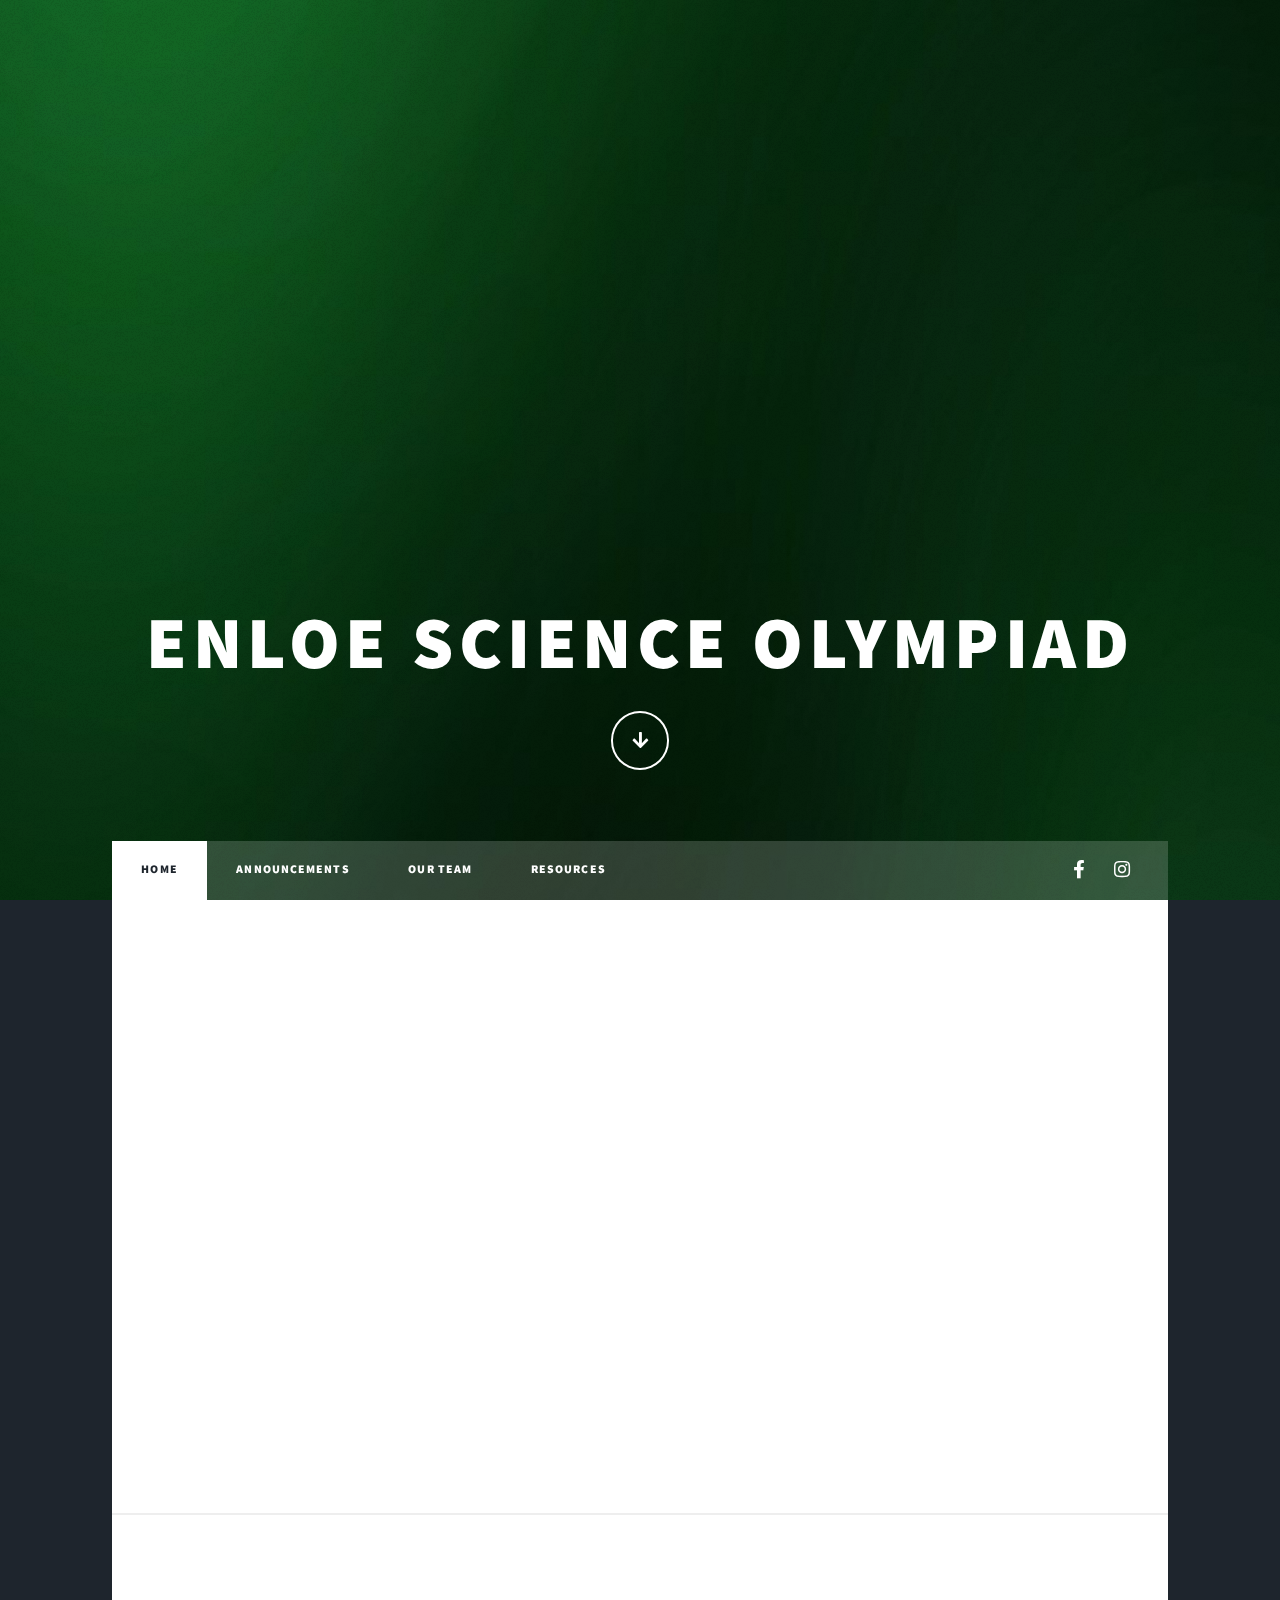
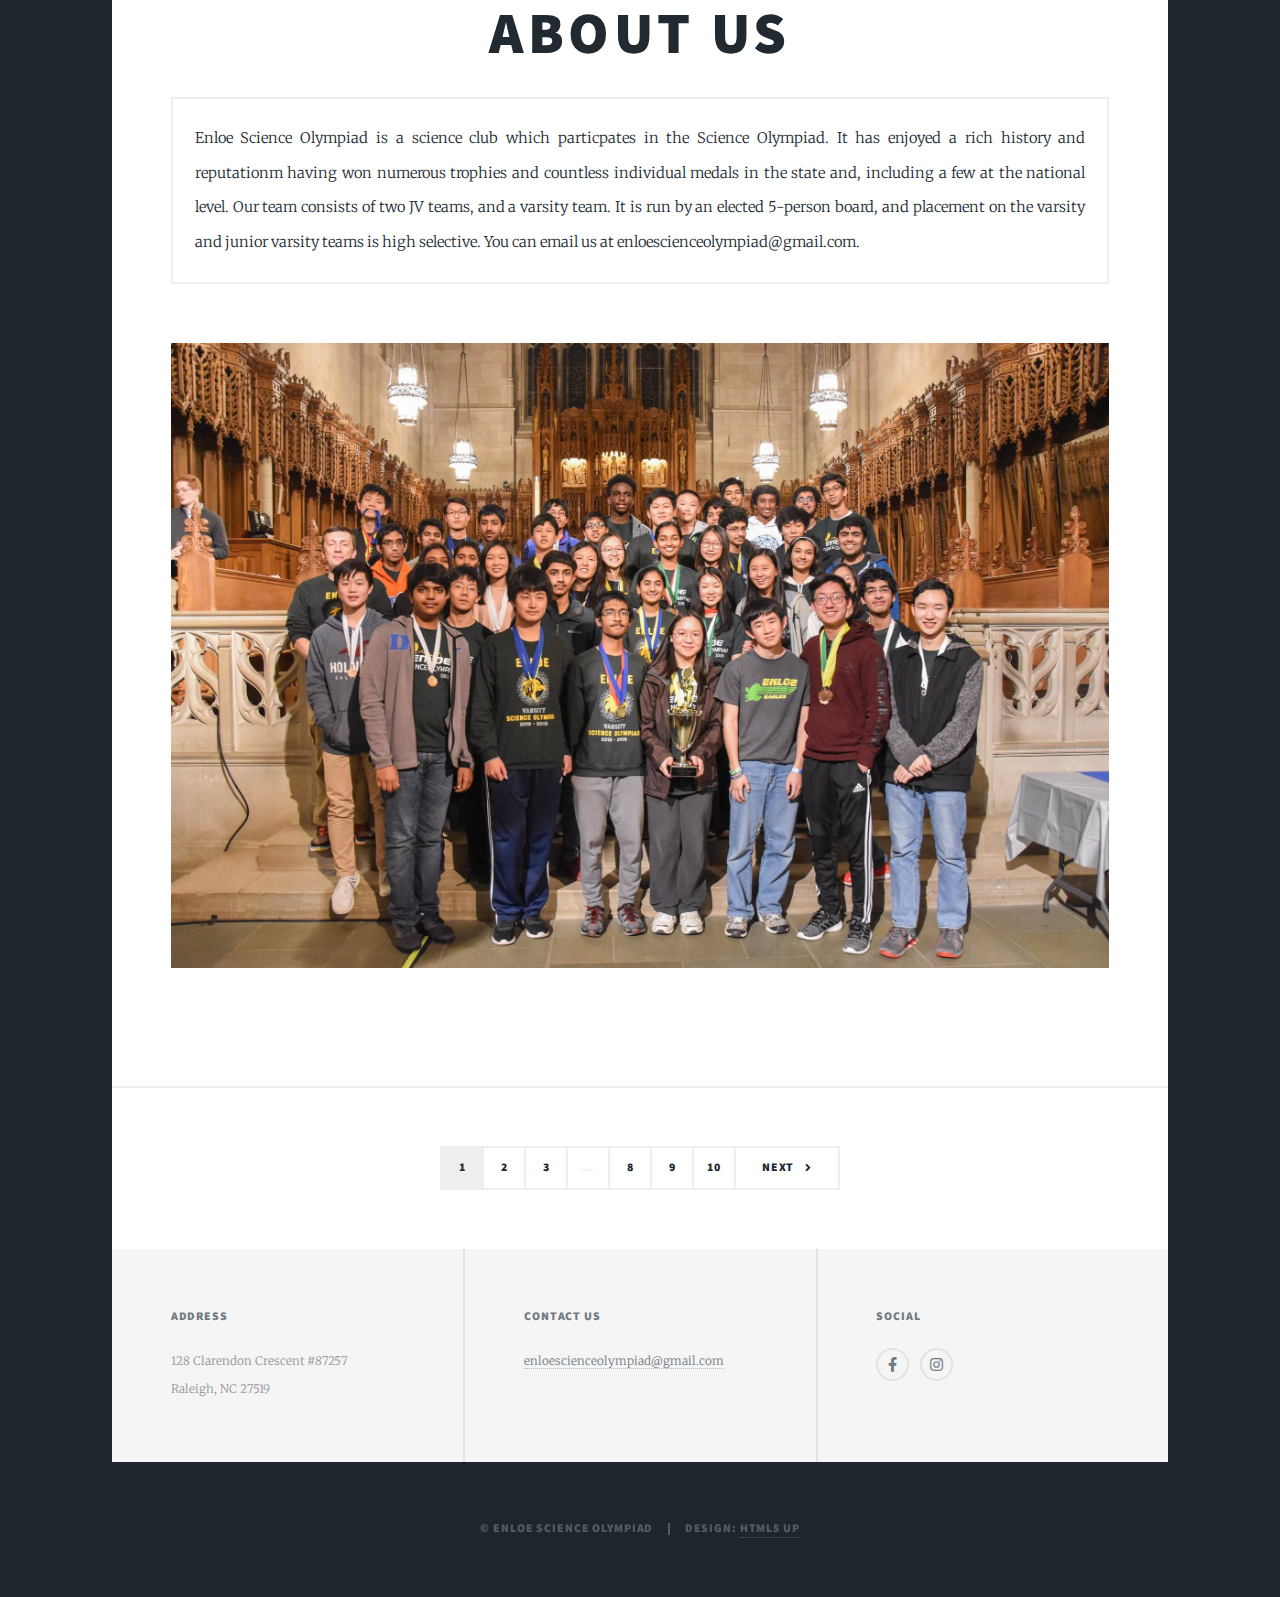
==== commit 1f37ec7c: "Update index.html" ====
--- a/index.html
+++ b/index.html
@@ -46,7 +46,7 @@
 
 				<!-- Main -->
 					<div id="main">
-
+						<iframe src="https://calendar.google.com/calendar/embed?src=n6hj5boh4c82mqntov410vio2g%40group.calendar.google.com&ctz=America%2FNew_York" style="border: 0" width="800" height="600" frameborder="0" scrolling="no"></iframe>
 						<!-- Featured Post -->
 							<article class="post featured">
 								<header class="major">
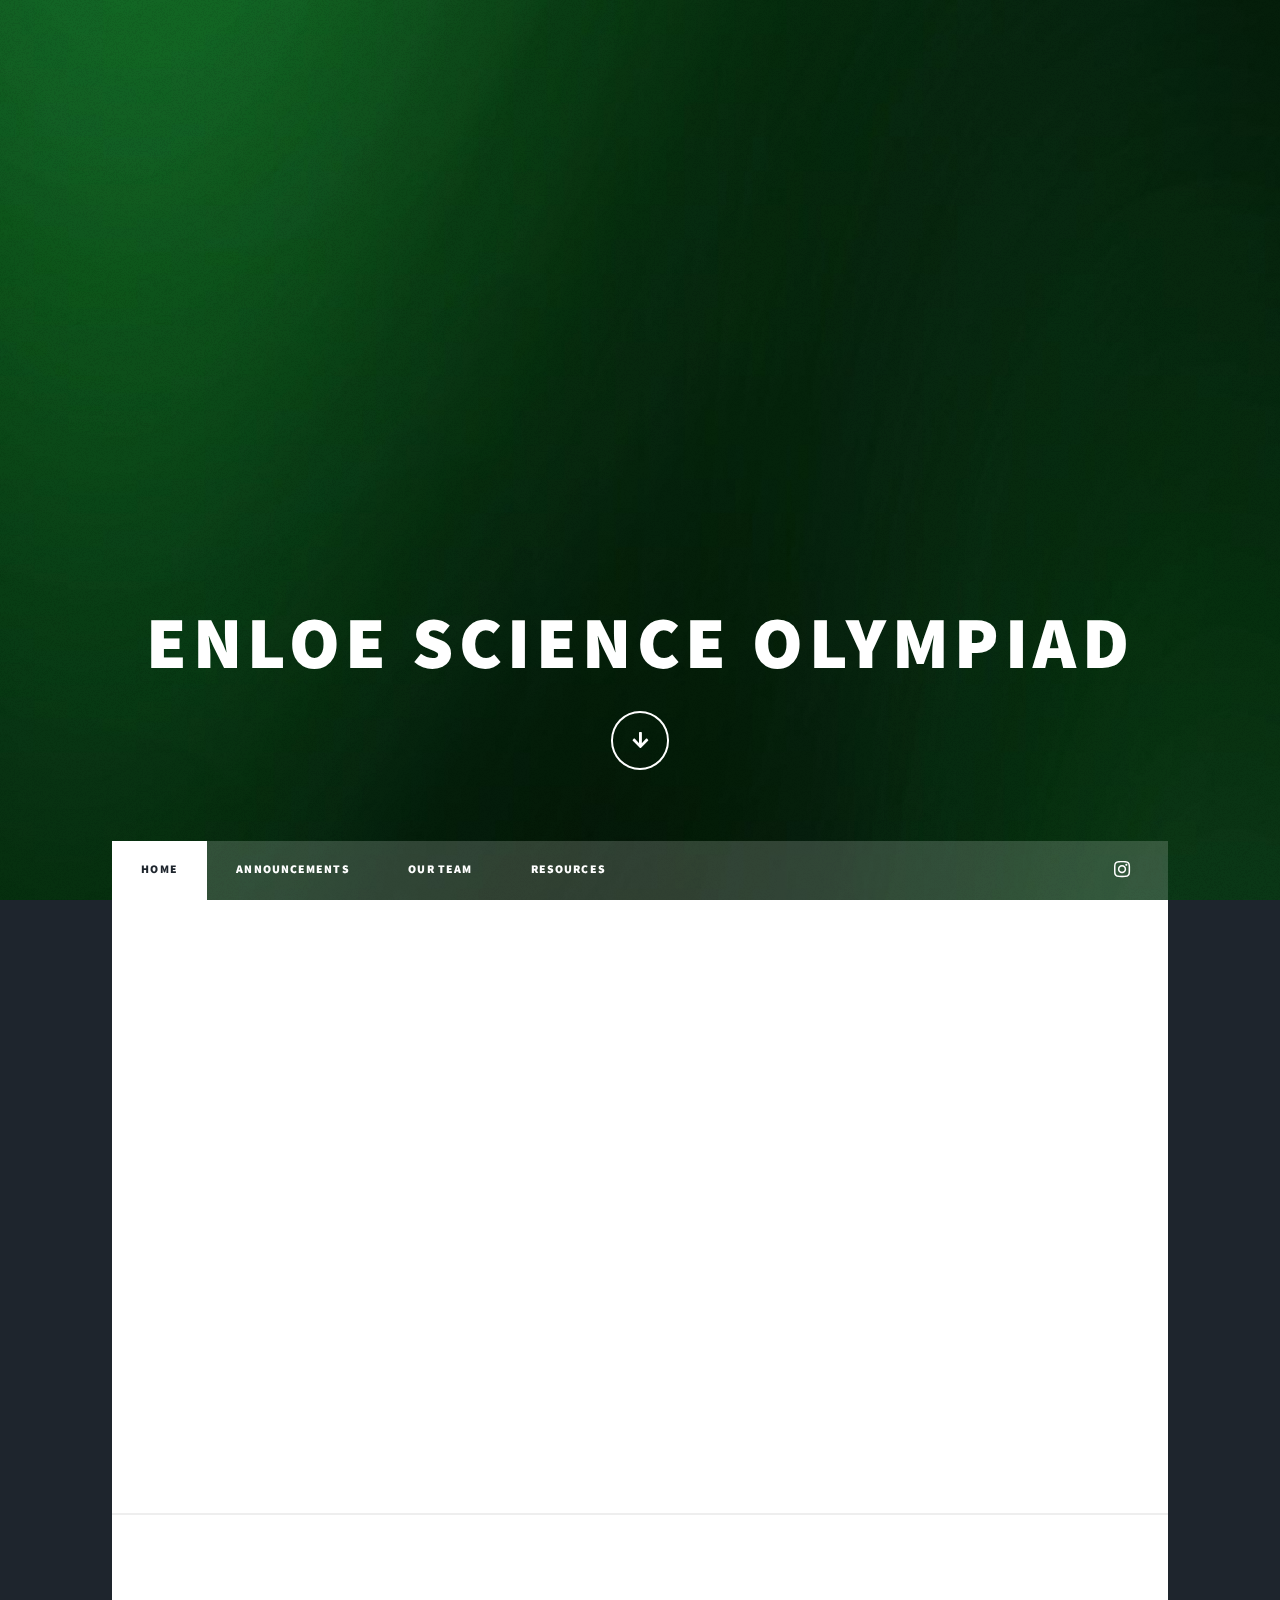
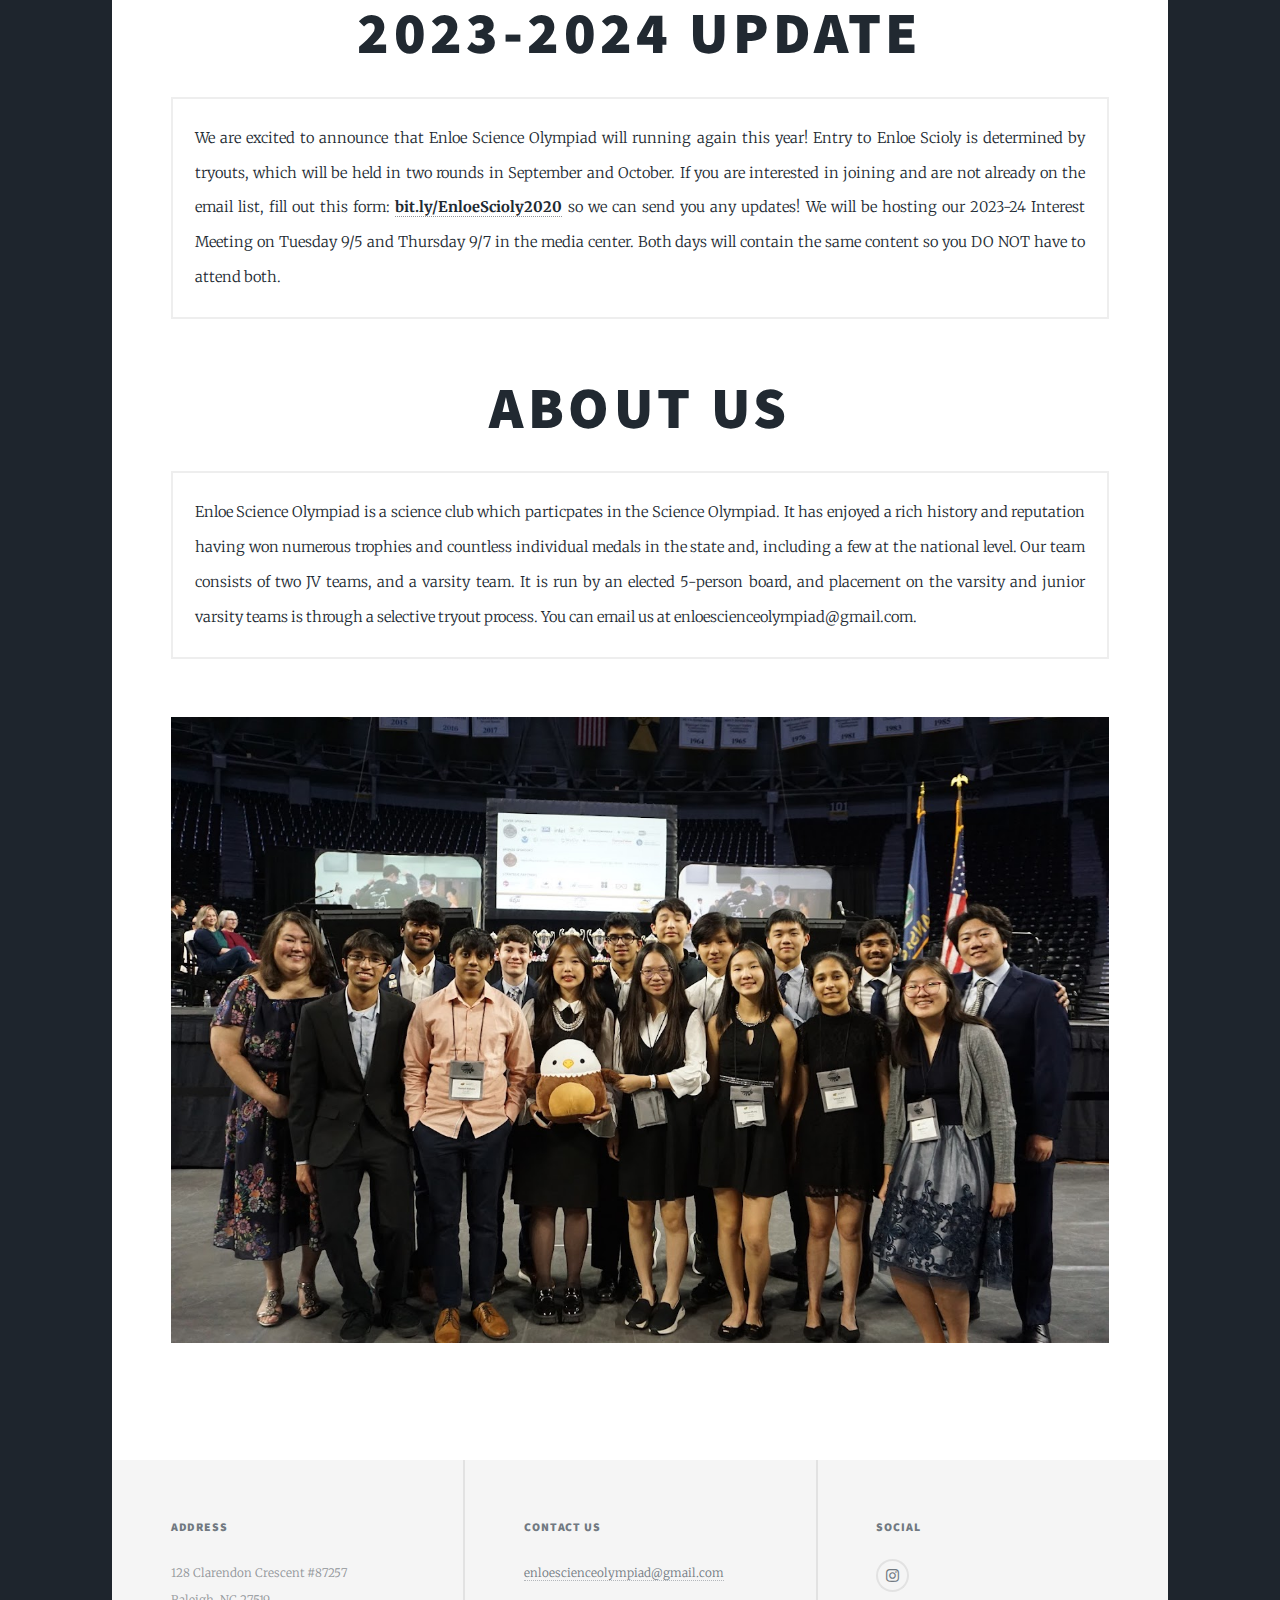
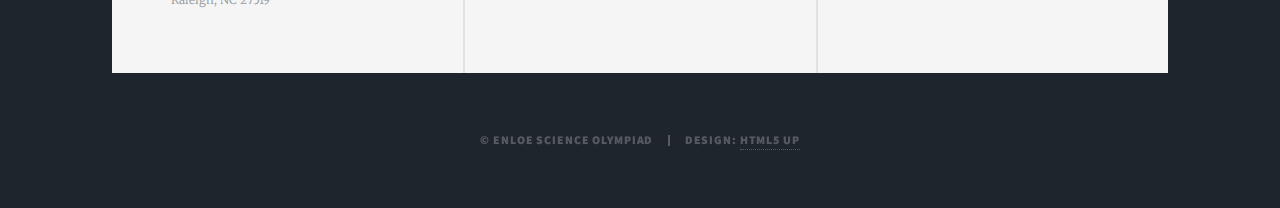
==== commit 224febf5: "Updated Home and Our Team" ====
--- a/index.html
+++ b/index.html
@@ -1,9 +1,4 @@
 <!DOCTYPE HTML>
-<!--
-	Massively by HTML5 UP
-	html5up.net | @ajlkn
-	Free for personal and commercial use under the CCA 3.0 license (html5up.net/license)
--->
 <html>
 	<head>
 		<title>Enloe Science Olympiad</title>
@@ -39,43 +34,37 @@
              						<li><a href="resources.html">Resources</a></li>
 						</ul>
 						<ul class="icons">
-							<li><a href="#" class="icon brands fa-facebook-f"><span class="label">Facebook</span></a></li>
-							<li><a href="#" class="icon brands fa-instagram"><span class="label">Instagram</span></a></li>
+							<li><a href="https://www.instagram.com/enloescioly/" target="_blank" class="icon brands fa-instagram"><span class="label">Instagram</span></a></li>
 						</ul>
 					</nav>
 
 				<!-- Main -->
 					<div id="main">
-						<iframe src="https://calendar.google.com/calendar/embed?src=n6hj5boh4c82mqntov410vio2g%40group.calendar.google.com&ctz=America%2FNew_York" style="border: 0" width="800" height="600" frameborder="0" scrolling="no"></iframe>
+						<iframe src="https://calendar.google.com/calendar/embed?src=nm1v51kckufi3d72i0hthshbc8%40group.calendar.google.com&ctz=America%2FNew_York" style="border: 0" width="100%" height="600" frameborder="0" text-align="center" scrolling="no"></iframe>
 						<!-- Featured Post -->
 							<article class="post featured">
 								<header class="major">
-									<h2><a href="#">About Us</h2>
+									<h2>2023-2024 Update</h2>
 									<div class="box">
-										<p>Enloe Science Olympiad is a science club which particpates in the Science Olympiad. It has enjoyed a rich history and reputationm having 
-									won numerous trophies and countless individual medals in the state and, including a few at the national level. Our team consists of two JV teams, and a varsity team. 
-									It is run by an elected 5-person board, and placement on the varsity and junior varsity teams is high selective. You can email us at enloescienceolympiad@gmail.com.
+										<p>We are excited to announce that Enloe Science Olympiad will running again this year! Entry to Enloe Scioly is determined by tryouts, which will be held in two rounds in September and October. 
+										If you are interested in joining and are not already on the email list, fill out this form: <a style="font-weight:bold" href="bit.ly/EnloeScioly2023" target="_blank">bit.ly/EnloeScioly2020</a> so we can send you any updates! 
+										We will be hosting our 2023-24 Interest Meeting on Tuesday 9/5 and Thursday 9/7 in the media center. Both days will contain the same content so you DO NOT have to attend both.
 									</p>
 									</div>
 								</header>
-								<a href="#" class="image main"><img src="images/duketeam.png" alt="" /></a>
+								<header class="major">
+									<h2>About Us</h2>
+ 									<div class="box">
+										<p>Enloe Science Olympiad is a science club which particpates in the Science Olympiad. It has enjoyed a rich history and reputation having 
+									won numerous trophies and countless individual medals in the state and, including a few at the national level. Our team consists of two JV teams, and a varsity team. 
+									It is run by an elected 5-person board, and placement on the varsity and junior varsity teams is through a selective tryout process. You can email us at enloescienceolympiad@gmail.com.
+									</p>
+									</div>
+								</header>
+								<a href="#" class="image main"><img src="images/nationalsteam.JPG" alt="" /></a>
 							</article>
 
 						<!-- Footer -->
-							<footer>
-								<div class="pagination">
-									<!--<a href="#" class="previous">Prev</a>-->
-									<a href="#" class="page active">1</a>
-									<a href="#" class="page">2</a>
-									<a href="#" class="page">3</a>
-									<span class="extra">&hellip;</span>
-									<a href="#" class="page">8</a>
-									<a href="#" class="page">9</a>
-									<a href="#" class="page">10</a>
-									<a href="#" class="next">Next</a>
-								</div>
-							</footer>
-
 					</div>
 
 				<!-- Footer -->
@@ -93,8 +82,7 @@
 							<section>
 								<h3>Social</h3>
 								<ul class="icons alt">
-									<li><a href="#" class="icon brands alt fa-facebook-f"><span class="label">Facebook</span></a></li>
-									<li><a href="#" class="icon brands alt fa-instagram"><span class="label">Instagram</span></a></li>
+									<li><a href="https://www.instagram.com/enloescioly/" target="_blank" class="icon brands fa-instagram"><span class="label">Instagram</span></a></li>
 								</ul>
 							</section>
 						</section>
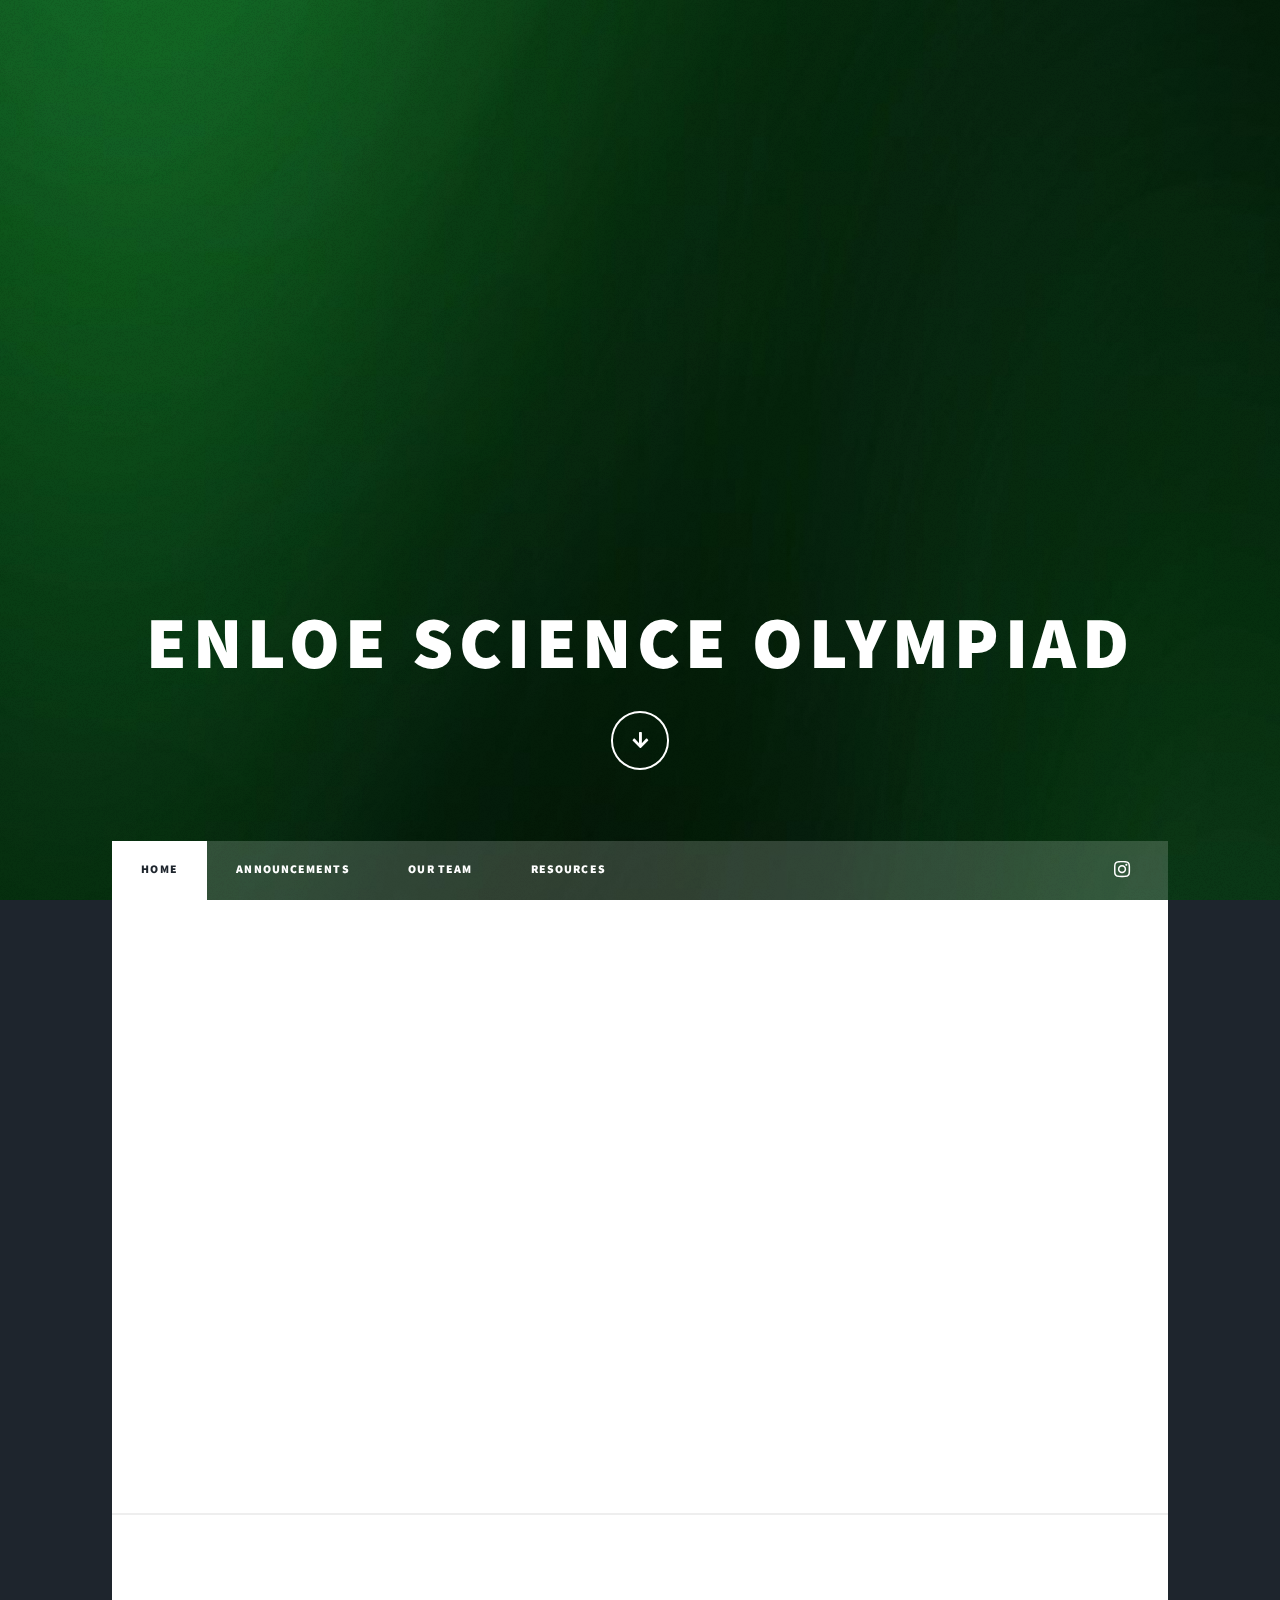
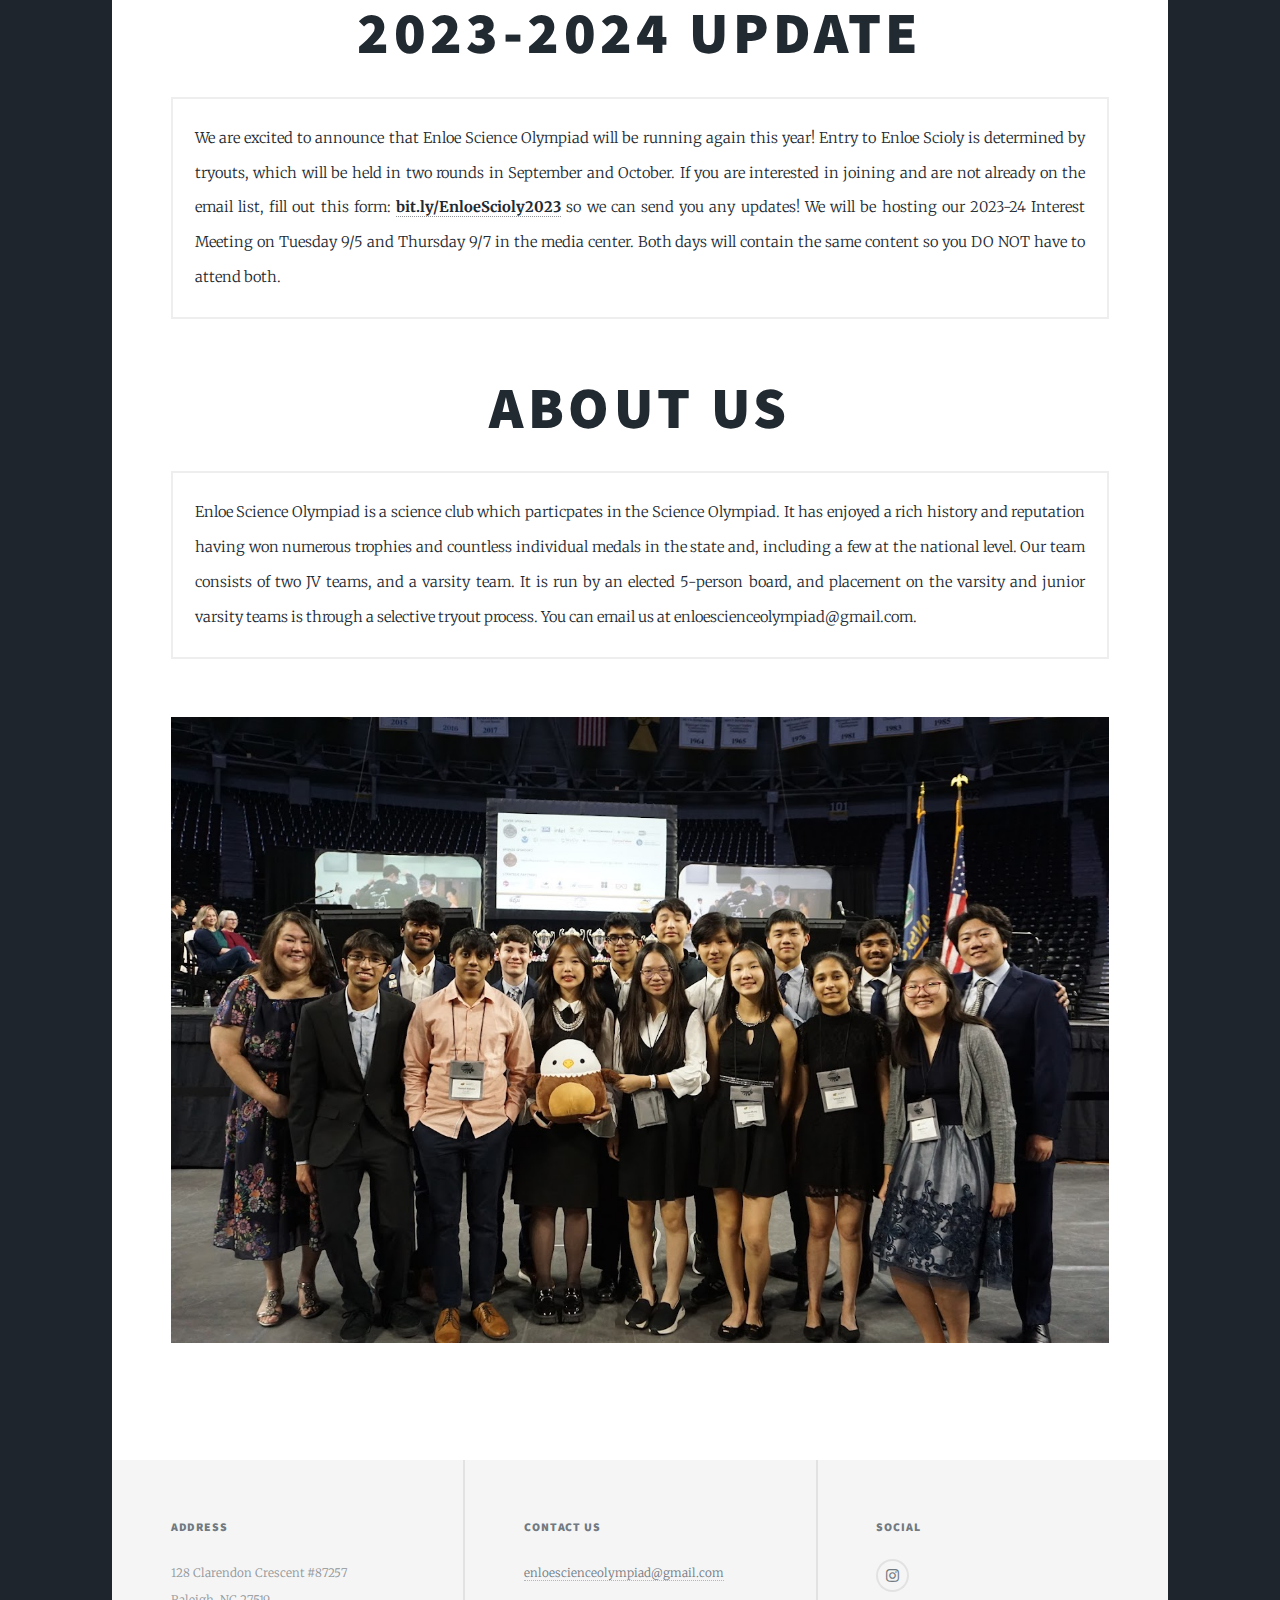
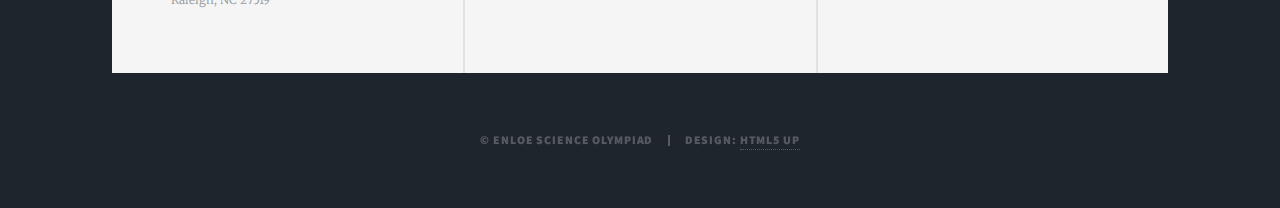
==== commit bf8cc935: "Fixed grammar issue on home page" ====
--- a/index.html
+++ b/index.html
@@ -46,8 +46,8 @@
 								<header class="major">
 									<h2>2023-2024 Update</h2>
 									<div class="box">
-										<p>We are excited to announce that Enloe Science Olympiad will running again this year! Entry to Enloe Scioly is determined by tryouts, which will be held in two rounds in September and October. 
-										If you are interested in joining and are not already on the email list, fill out this form: <a style="font-weight:bold" href="bit.ly/EnloeScioly2023" target="_blank">bit.ly/EnloeScioly2020</a> so we can send you any updates! 
+										<p>We are excited to announce that Enloe Science Olympiad will be running again this year! Entry to Enloe Scioly is determined by tryouts, which will be held in two rounds in September and October. 
+										If you are interested in joining and are not already on the email list, fill out this form: <a style="font-weight:bold" href="bit.ly/EnloeScioly2023" target="_blank">bit.ly/EnloeScioly2023</a> so we can send you any updates! 
 										We will be hosting our 2023-24 Interest Meeting on Tuesday 9/5 and Thursday 9/7 in the media center. Both days will contain the same content so you DO NOT have to attend both.
 									</p>
 									</div>
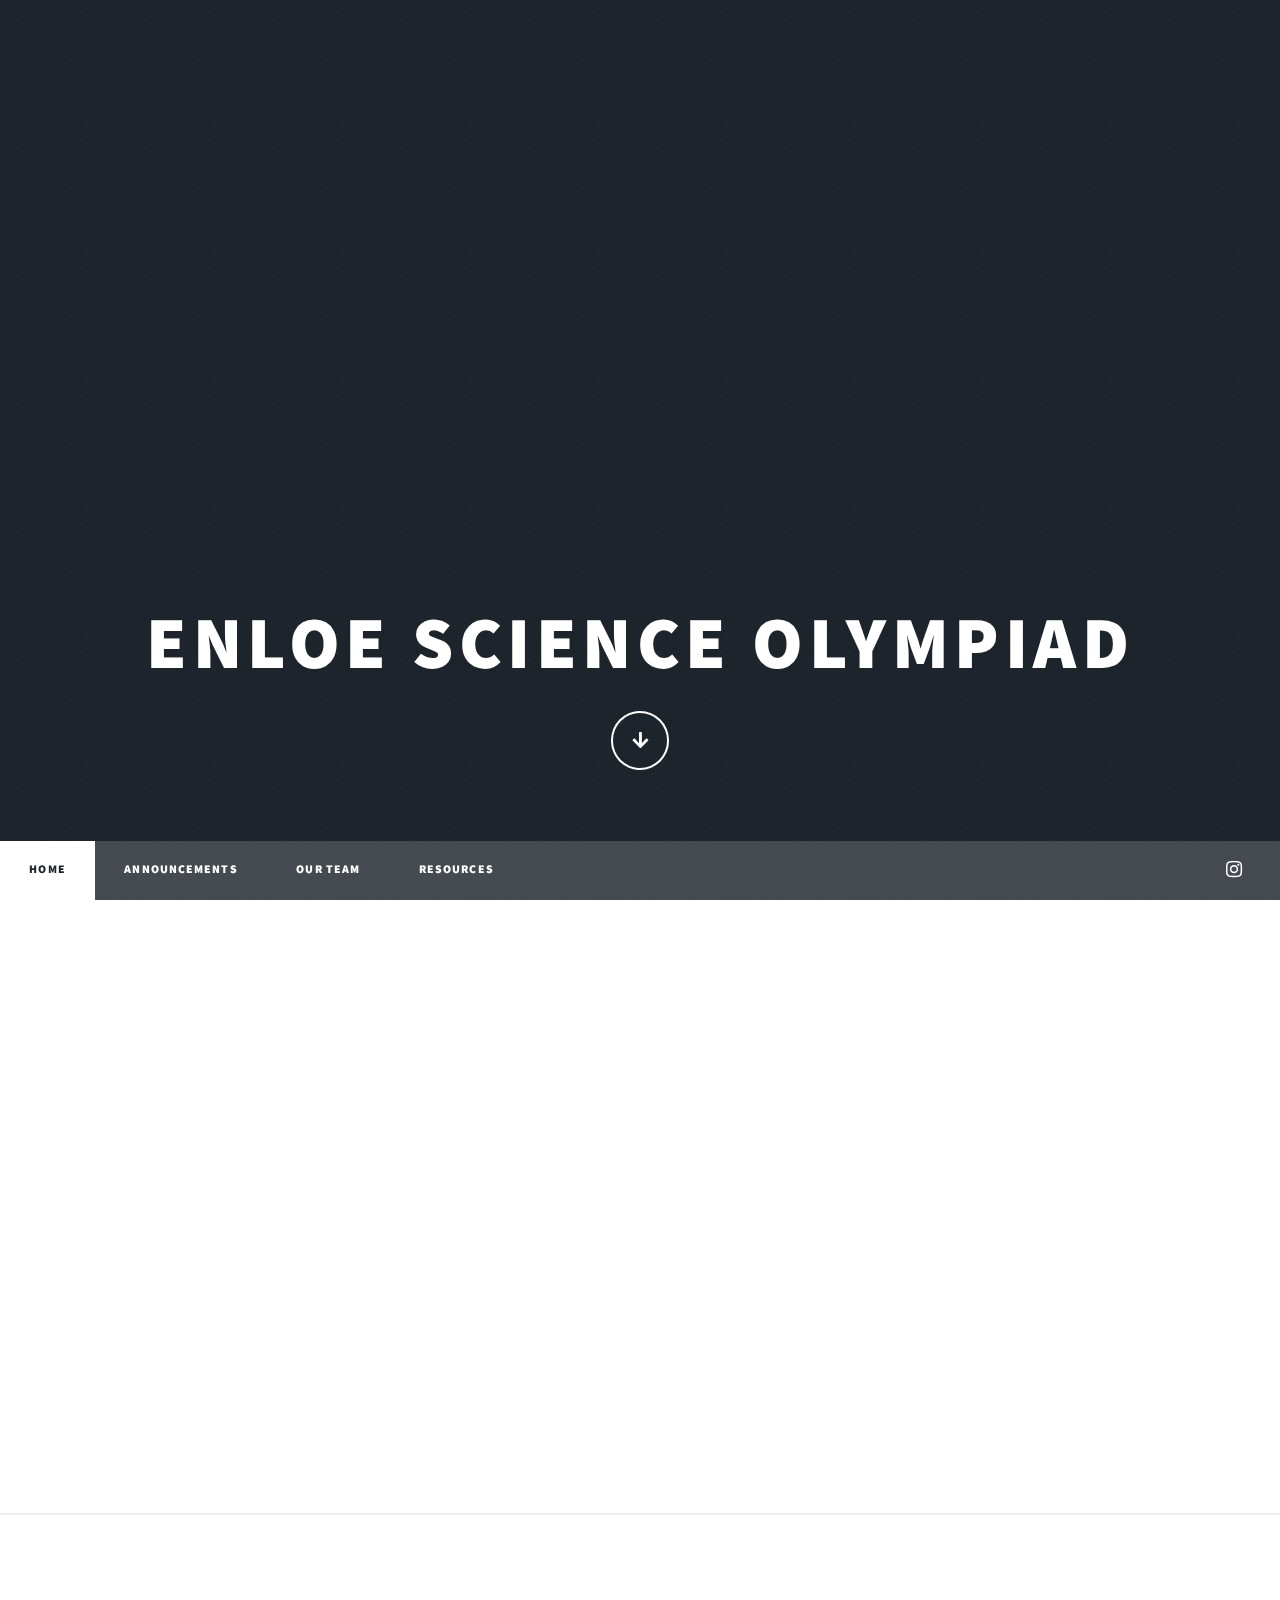
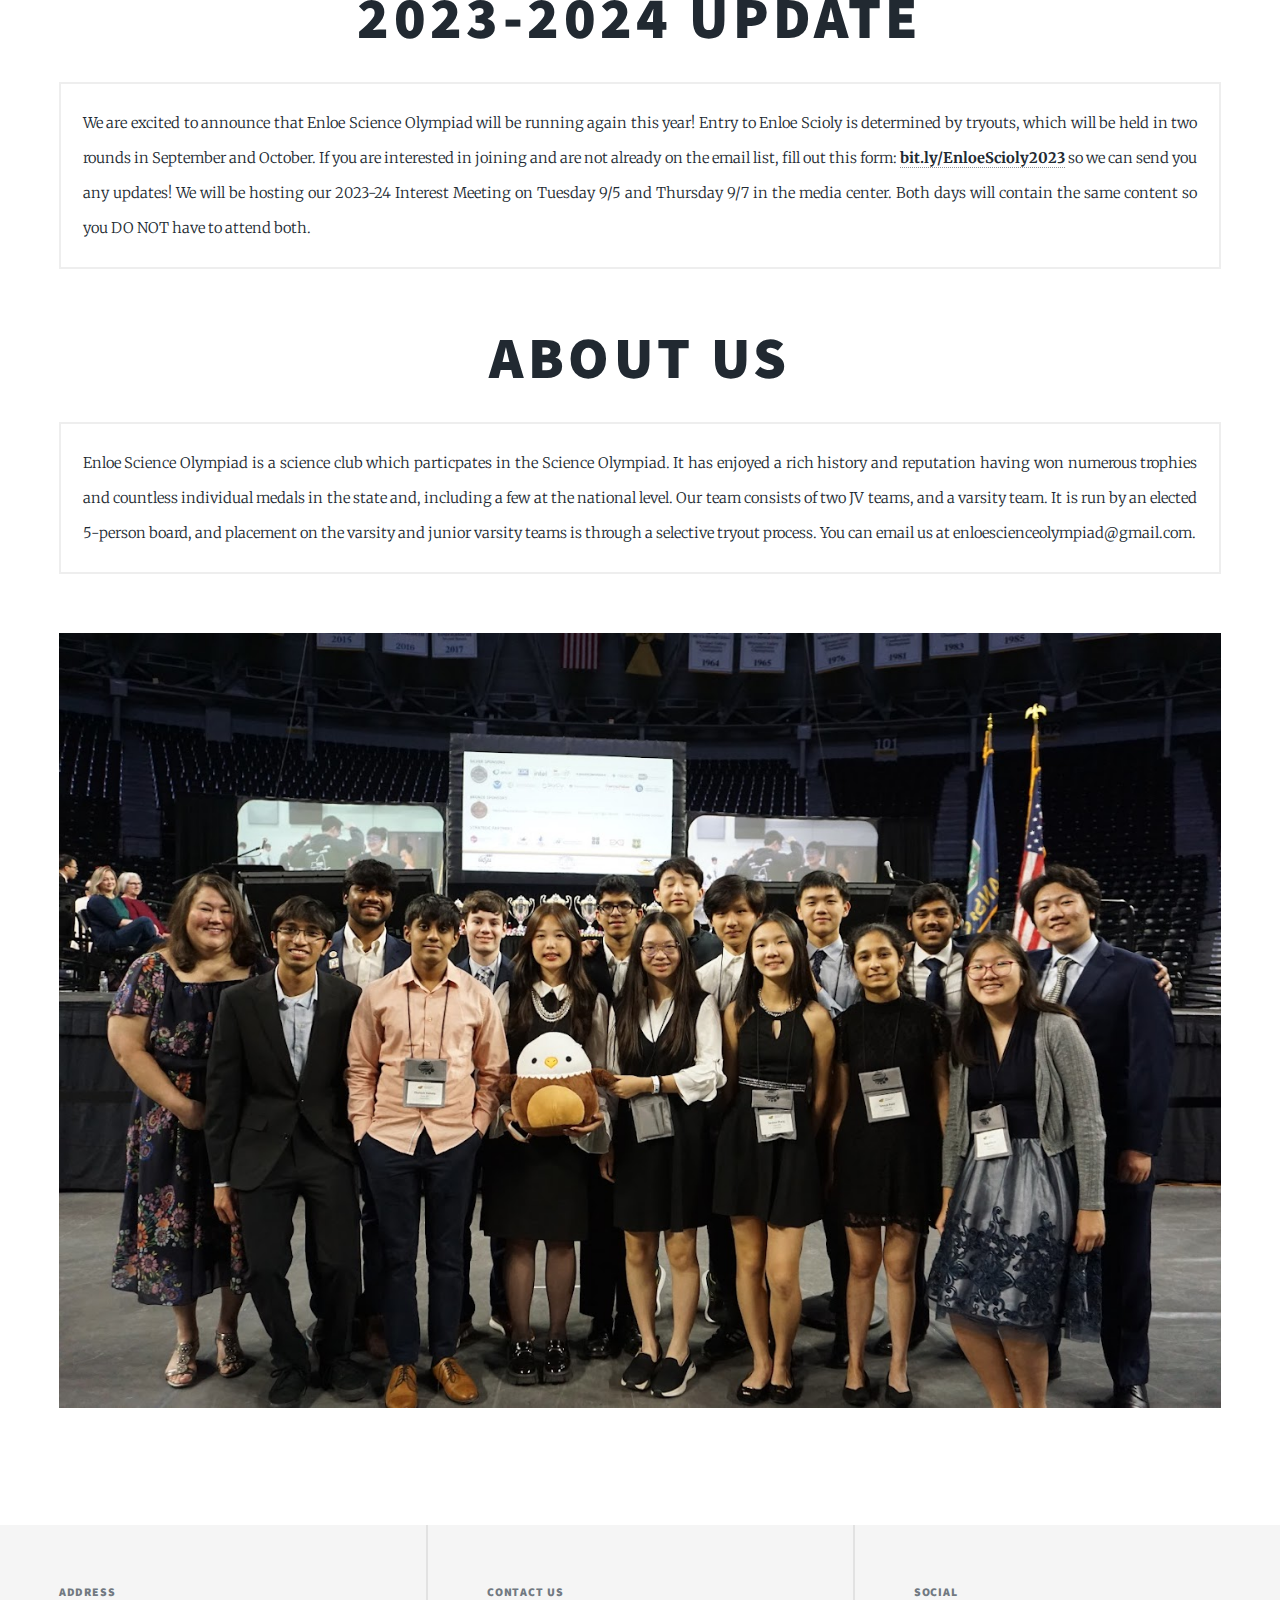
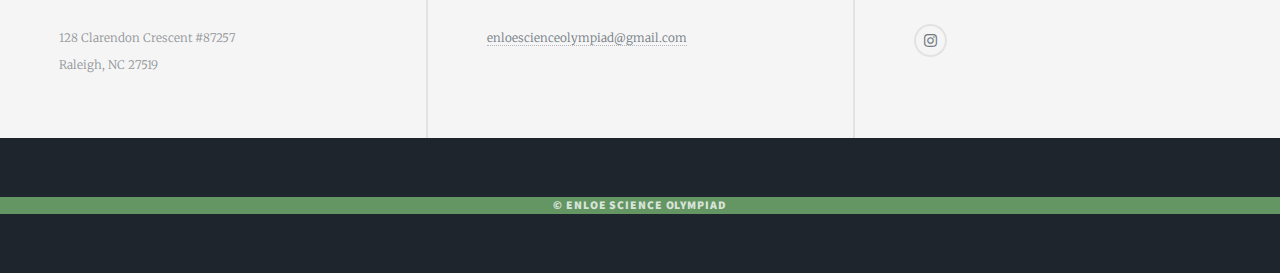
==== commit 89a0fa15: "changing background + nav bar sticky" ====
--- a/index.html
+++ b/index.html
@@ -22,16 +22,18 @@
 
 				<!-- Header -->
 					<header id="header">
-						<a href="index.html" class="logo">Enloe Science Olympiad</a>
+						<a href="/" class="logo">Enloe Science Olympiad</a>
 					</header>
 
 				<!-- Nav -->
+					
 					<nav id="nav">
 						<ul class="links">
-							<li class="active"><a href="index.html">Home</a></li>
-							<li><a href="announcements.html">Announcements</a></li>
-							<li><a href="ourteam.html">Our Team</a></li>
-             						<li><a href="resources.html">Resources</a></li>
+							<img src="" id="logoImage" />
+							<li class="active"><a href="/">Home</a></li>
+							<li><a href="/announcements">Announcements</a></li>
+							<li><a href="/ourteam">Our Team</a></li>
+             						<li><a href="/resources">Resources</a></li>
 						</ul>
 						<ul class="icons">
 							<li><a href="https://www.instagram.com/enloescioly/" target="_blank" class="icon brands fa-instagram"><span class="label">Instagram</span></a></li>
@@ -90,7 +92,7 @@
 
 				<!-- Copyright -->
 					<div id="copyright">
-						<ul><li>&copy; Enloe Science Olympiad</li><li>Design: <a href="https://html5up.net">HTML5 UP</a></li></ul>
+						<ul><li>&copy; Enloe Science Olympiad</li></ul>
 					</div>
 
 			</div>
--- a/assets/css/main.css
+++ b/assets/css/main.css
@@ -3224,7 +3224,6 @@
 		transition: opacity 0.5s ease;
 		position: relative;
 		z-index: 1;
-		overflow: hidden;
 	}
 
 		#wrapper > .bg {
@@ -3234,7 +3233,7 @@
 			width: 100%;
 			height: 100%;
 			background-color: #212931;
-			background-image: url("../../images/overlay.png"), linear-gradient(0deg, rgba(0, 0, 0, 0.1), rgba(0, 0, 0, 0.1)), url("../../images/bg.jpg");
+			background-image: url("../../images/overlay.png"), linear-gradient(0deg, rgba(0, 0, 0, 0.1), rgba(0, 0, 0, 0.1)), url("../../images/2020MIT.JPG");
 			background-size: auto,								auto,														100% auto;
 			background-position: center,								center,														top center;
 			background-repeat: repeat,								no-repeat,													no-repeat;
@@ -3568,7 +3567,7 @@
 			border-width: 5px !important;
 			font-family: "Source Sans Pro", Helvetica, sans-serif;
 			font-size: 2.25rem;
-			font-weight: 900;ffff7e
+			font-weight: 900;
 			letter-spacing: 0.075em;
 			line-height: 1;
 			padding: 1rem 1.75rem;
@@ -3604,7 +3603,6 @@
 		}
 
 /* Nav */
-
 	#nav {
 		color: #ffffff;
 		display: -moz-flex;
@@ -3620,12 +3618,20 @@
 		line-height: 4rem;
 		margin: -4rem auto 0 auto;
 		overflow: hidden;
+		position: sticky;
+		position: -webkit-sticky;
+		top: 0;
 		padding: 0 2rem 0 0;
-		position: relative;
-		width: calc(100% - 4rem);
-		max-width: 72rem;
-		z-index: 2;
-	}
+		width: calc(100%);
+		z-index: 20;
+	}
+	#nav.pinned {
+		-moz-transition: -moz-transform 1s ease, opacity 1s ease;
+		-webkit-transition: -webkit-transform 1s ease, opacity 1s ease;
+		-ms-transition: -ms-transform 1s ease, opacity 1s ease;
+		transition: transform 1s ease, opacity 1s ease;
+		background: rgba(100, 170, 100, 1);
+	  }
 
 		#nav ul.divided li {
 			border-top-color: #ffffff;
@@ -3648,9 +3654,16 @@
 		}
 
 		#nav a {
-			color: #ffffff;
+			color: #fff;
 			border-bottom-color: rgba(255, 255, 255, 0.5);
 		}
+		#nav.pinned a {
+			-moz-transition: -moz-transform 1s ease, opacity 1s ease;
+			-webkit-transition: -webkit-transform 1s ease, opacity 1s ease;
+			-ms-transition: -ms-transform 1s ease, opacity 1s ease;
+			transition: transform 1s ease, opacity 1s ease;
+			color: #000;
+		  }
 
 			#nav a:hover {
 				border-bottom-color: transparent;
@@ -3658,7 +3671,7 @@
 			}
 
 		#nav strong, #nav b {
-			color: #ffffff;
+			color: #fff;
 		}
 
 		#nav h1, #nav h2, #nav h3, #nav h4, #nav h5, #nav h6 {
@@ -3753,14 +3766,19 @@
 
 		}
 
+/* navbar logo*/
+#logoImage{
+	width: "30px";
+	
+}
+
 /* Main */
 
 	#main {
 		background-color: #ffffff;
 		position: relative;
 		margin: 0 auto;
-		width: calc(100% - 4rem);
-		max-width: 72rem;
+		width: calc(100%);
 		z-index: 2;
 	}
 
@@ -3779,7 +3797,7 @@
 		}
 
 		#main > .post {
-			padding: 8rem 8rem 6rem 8rem ;
+			padding: 5rem 8rem 6rem 8rem ;
 		}
 
 			#main > .post header.major > .date {
@@ -3799,7 +3817,7 @@
 			@media screen and (max-width: 1280px) {
 
 				#main > .post {
-					padding: 6rem 4rem 4rem 4rem ;
+					padding: 5rem 4rem 4rem 4rem ;
 				}
 
 			}
@@ -3807,7 +3825,7 @@
 			@media screen and (max-width: 736px) {
 
 				#main > .post {
-					padding: 4rem 2rem 2rem 2rem ;
+					padding: 3rem 2rem 2rem 2rem ;
 				}
 
 					#main > .post header.major > .date {
@@ -3958,8 +3976,7 @@
 		cursor: default;
 		position: relative;
 		margin: 0 auto;
-		width: calc(100% - 4rem);
-		max-width: 72rem;
+		width: calc(100%);
 		z-index: 2;
 	}
 
@@ -4385,7 +4402,7 @@
 	#copyright {
 		color: #ffffff;
 		position: relative;
-		color: rgba(255, 255, 255, 0.25);
+		color: rgba(255, 255, 255, 0.75);
 		cursor: default;
 		font-family: "Source Sans Pro", Helvetica, sans-serif;
 		font-size: 0.8rem;
@@ -4394,10 +4411,10 @@
 		line-height: 1.5;
 		text-align: center;
 		text-transform: uppercase;
-		margin: 4rem auto 8rem auto;
-		width: calc(100% - 4rem);
-		max-width: 72rem;
+		padding: 0.5rem auto 1rem auto;
+		width: calc(100%);
 		z-index: 2;
+		background-color: rgba(100, 150, 100, 1)
 	}
 
 		#copyright input, #copyright select, #copyright textarea {
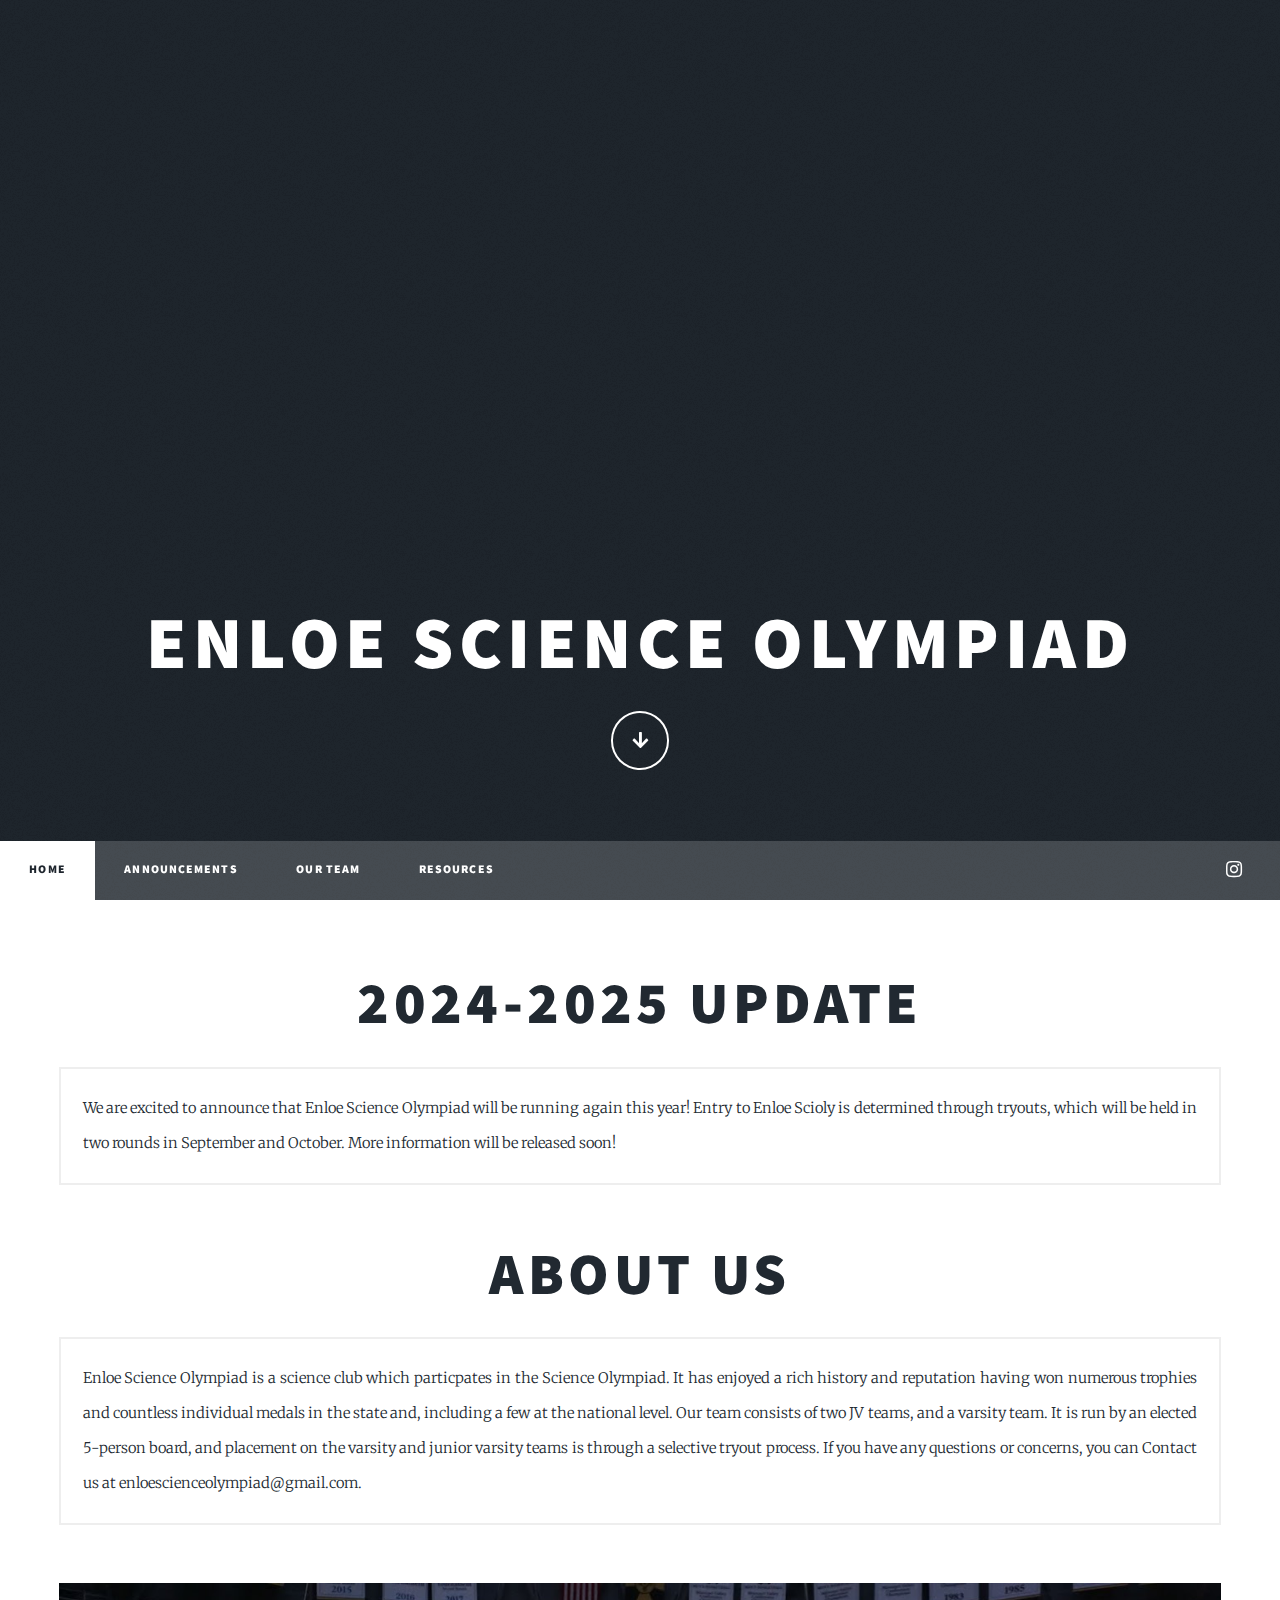
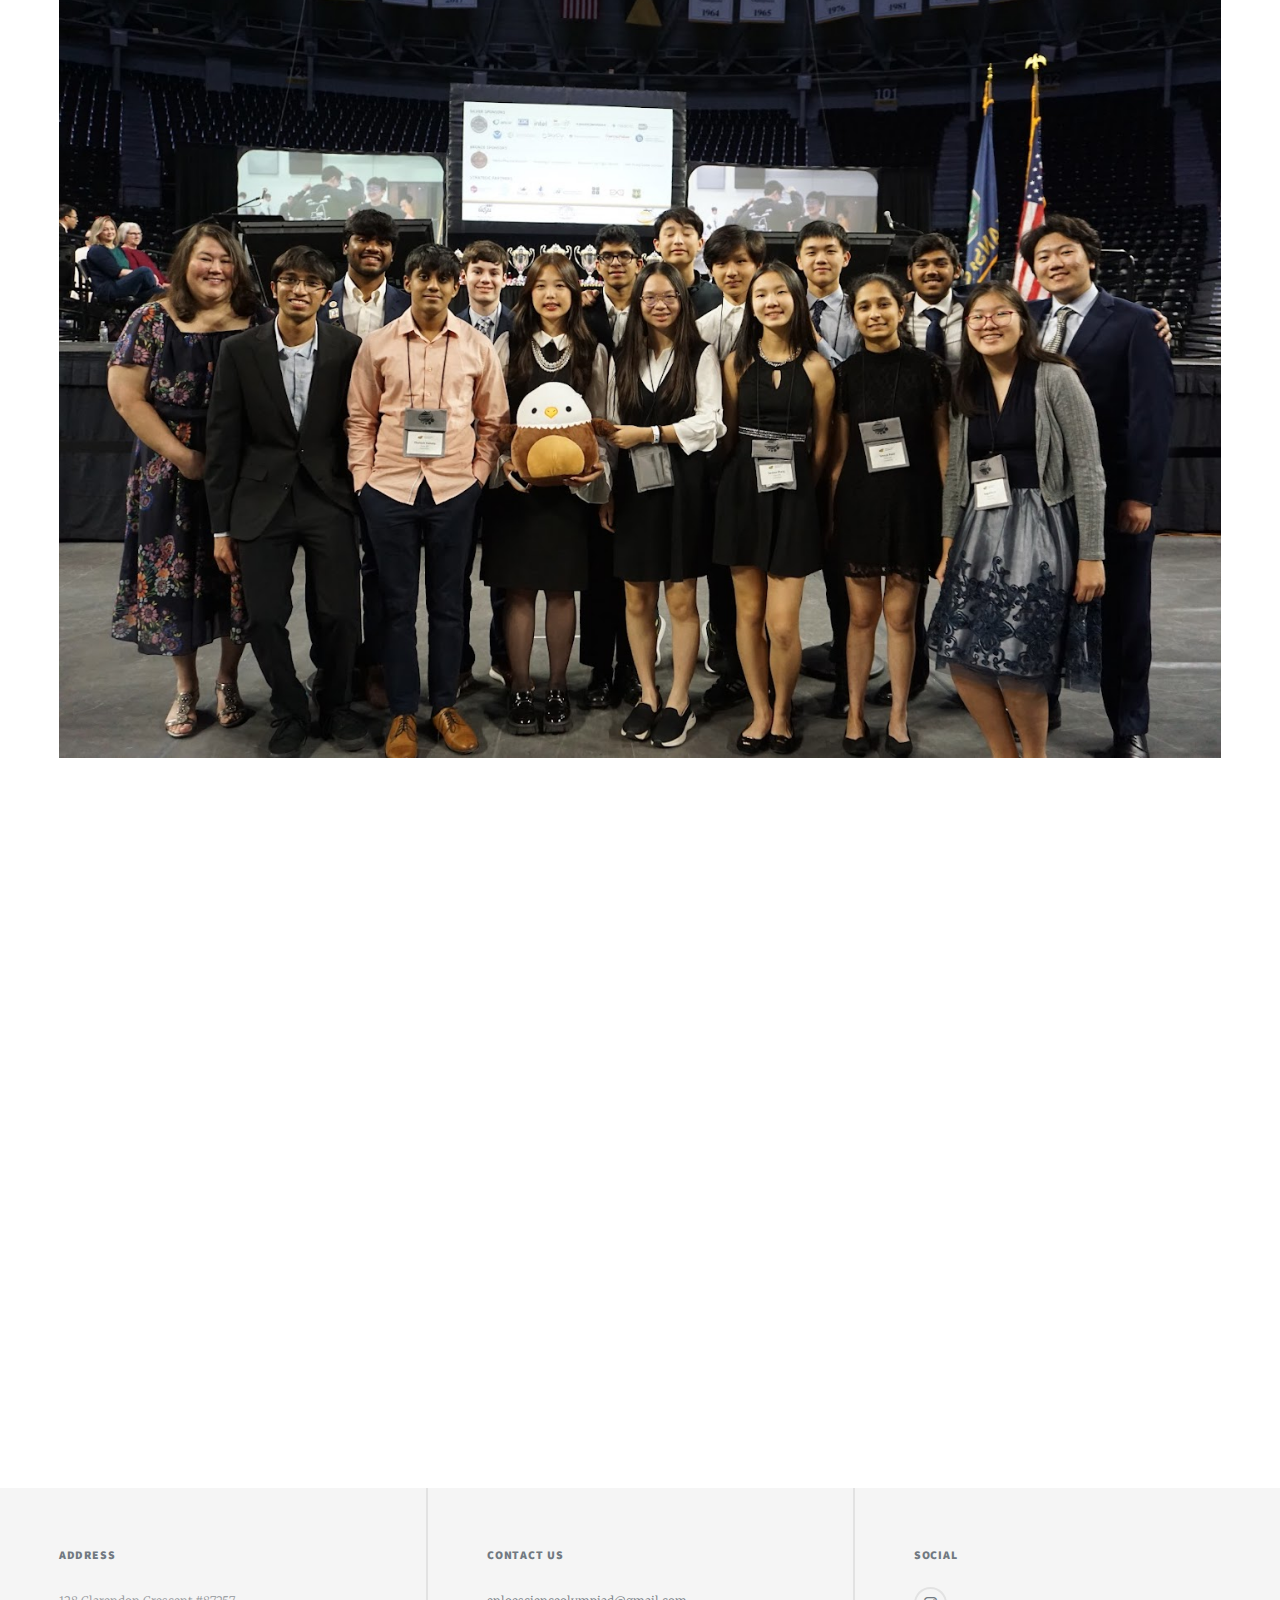
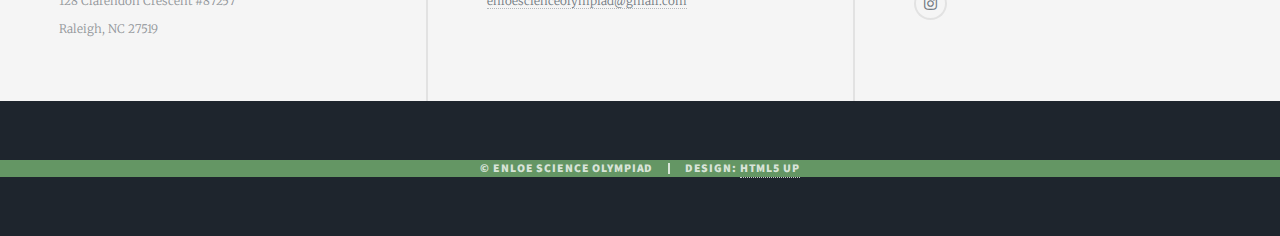
==== commit f9c93ae0: "asdfds" ====
--- a/index.html
+++ b/index.html
@@ -22,18 +22,16 @@
 
 				<!-- Header -->
 					<header id="header">
-						<a href="/" class="logo">Enloe Science Olympiad</a>
+						<a href="index.html" class="logo">Enloe Science Olympiad</a>
 					</header>
 
 				<!-- Nav -->
-					
 					<nav id="nav">
 						<ul class="links">
-							<img src="" id="logoImage" />
-							<li class="active"><a href="/">Home</a></li>
-							<li><a href="/announcements">Announcements</a></li>
-							<li><a href="/ourteam">Our Team</a></li>
-             						<li><a href="/resources">Resources</a></li>
+							<li class="active"><a href="index.html">Home</a></li>
+							<li><a href="announcements.html">Announcements</a></li>
+							<li><a href="ourteam.html">Our Team</a></li>
+             						<li><a href="resources.html">Resources</a></li>
 						</ul>
 						<ul class="icons">
 							<li><a href="https://www.instagram.com/enloescioly/" target="_blank" class="icon brands fa-instagram"><span class="label">Instagram</span></a></li>
@@ -42,15 +40,13 @@
 
 				<!-- Main -->
 					<div id="main">
-						<iframe src="https://calendar.google.com/calendar/embed?src=nm1v51kckufi3d72i0hthshbc8%40group.calendar.google.com&ctz=America%2FNew_York" style="border: 0" width="100%" height="600" frameborder="0" text-align="center" scrolling="no"></iframe>
 						<!-- Featured Post -->
 							<article class="post featured">
 								<header class="major">
-									<h2>2023-2024 Update</h2>
+									<h2>2024-2025 Update</h2>
 									<div class="box">
-										<p>We are excited to announce that Enloe Science Olympiad will be running again this year! Entry to Enloe Scioly is determined by tryouts, which will be held in two rounds in September and October. 
-										If you are interested in joining and are not already on the email list, fill out this form: <a style="font-weight:bold" href="bit.ly/EnloeScioly2023" target="_blank">bit.ly/EnloeScioly2023</a> so we can send you any updates! 
-										We will be hosting our 2023-24 Interest Meeting on Tuesday 9/5 and Thursday 9/7 in the media center. Both days will contain the same content so you DO NOT have to attend both.
+										<p>We are excited to announce that Enloe Science Olympiad will be running again this year! Entry to Enloe Scioly is determined through tryouts, which will be held in two rounds in September and October. 
+										More information will be released soon!
 									</p>
 									</div>
 								</header>
@@ -59,13 +55,14 @@
  									<div class="box">
 										<p>Enloe Science Olympiad is a science club which particpates in the Science Olympiad. It has enjoyed a rich history and reputation having 
 									won numerous trophies and countless individual medals in the state and, including a few at the national level. Our team consists of two JV teams, and a varsity team. 
-									It is run by an elected 5-person board, and placement on the varsity and junior varsity teams is through a selective tryout process. You can email us at enloescienceolympiad@gmail.com.
+									It is run by an elected 5-person board, and placement on the varsity and junior varsity teams is through a selective tryout process. If you have any questions or concerns, you can Contact
+									us at enloescienceolympiad@gmail.com.
 									</p>
 									</div>
 								</header>
 								<a href="#" class="image main"><img src="images/nationalsteam.JPG" alt="" /></a>
 							</article>
-
+							<iframe src="https://calendar.google.com/calendar/embed?src=nm1v51kckufi3d72i0hthshbc8%40group.calendar.google.com&ctz=America%2FNew_York" style="border: 0" width="100%" height="600" frameborder="0" text-align="center" scrolling="no"></iframe>
 						<!-- Footer -->
 					</div>
 
@@ -92,7 +89,7 @@
 
 				<!-- Copyright -->
 					<div id="copyright">
-						<ul><li>&copy; Enloe Science Olympiad</li></ul>
+						<ul><li>&copy; Enloe Science Olympiad</li><li>Design: <a href="https://html5up.net">HTML5 UP</a></li></ul>
 					</div>
 
 			</div>
